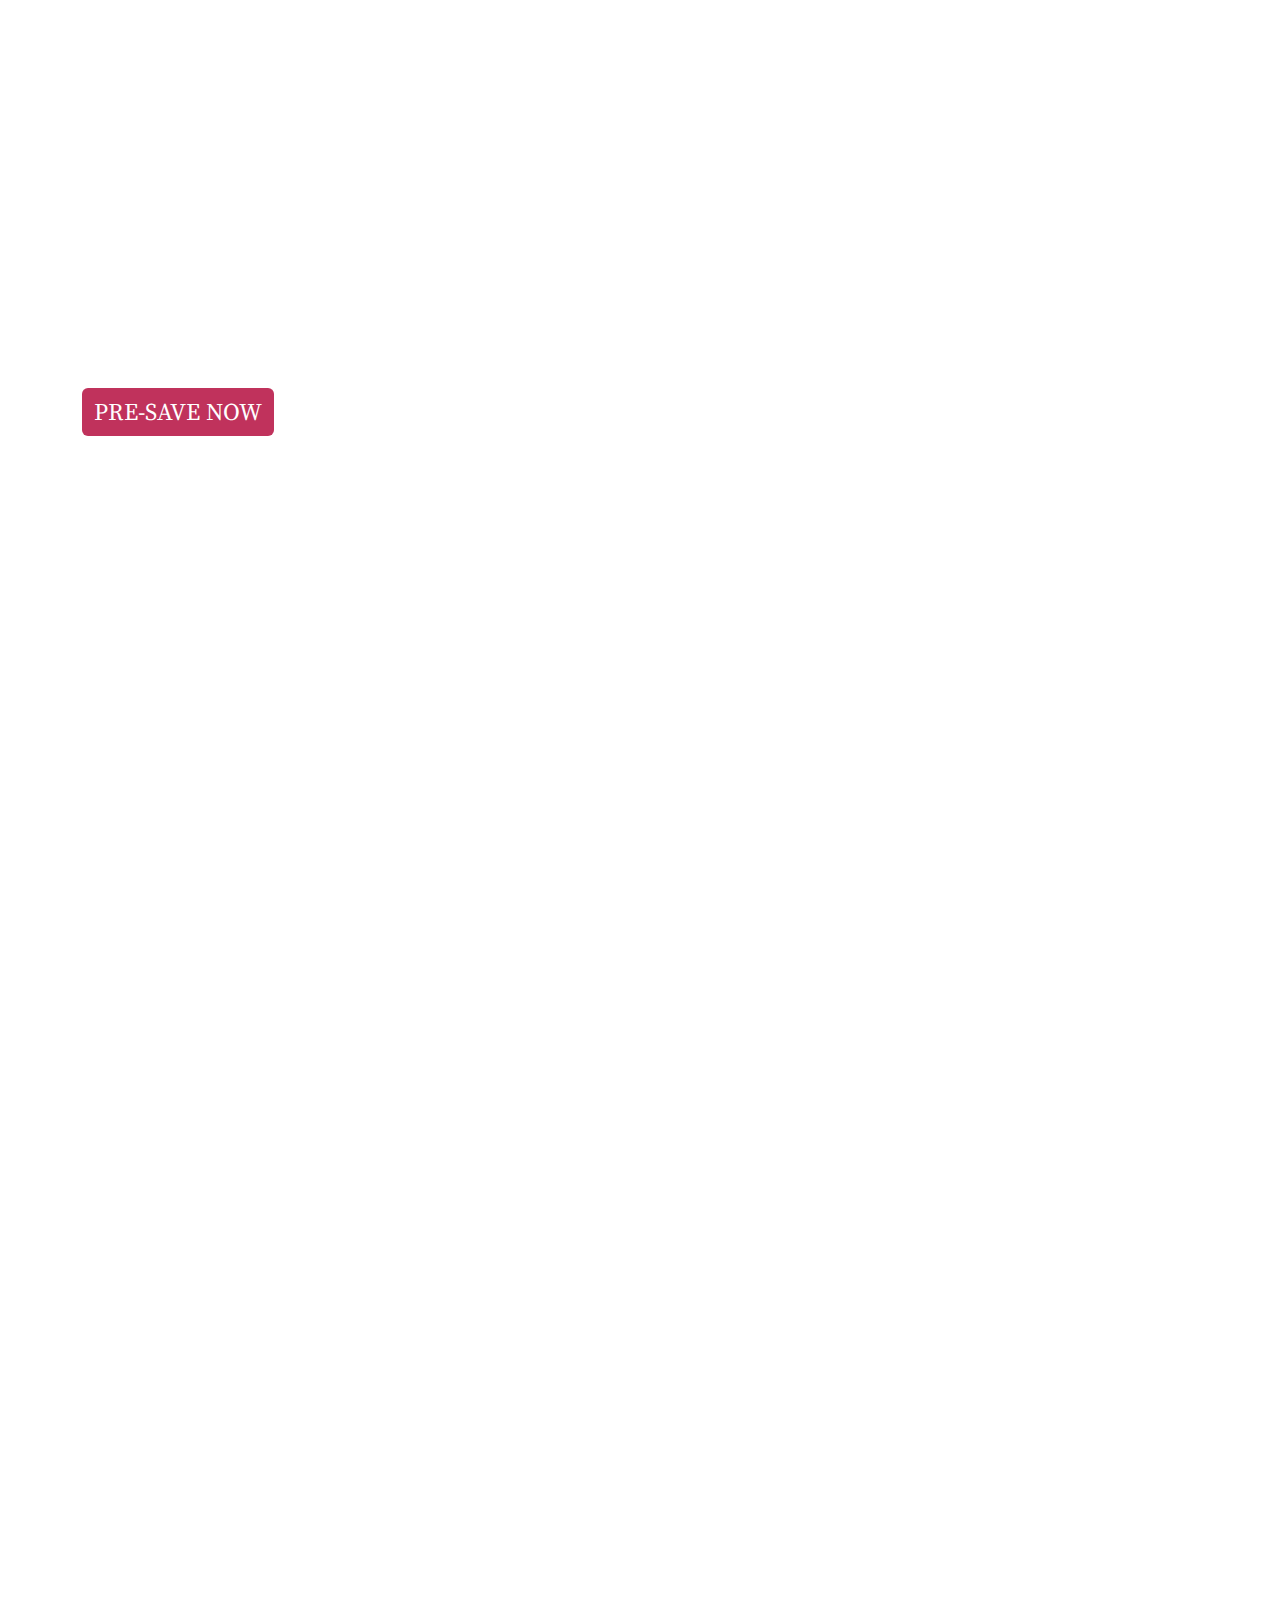
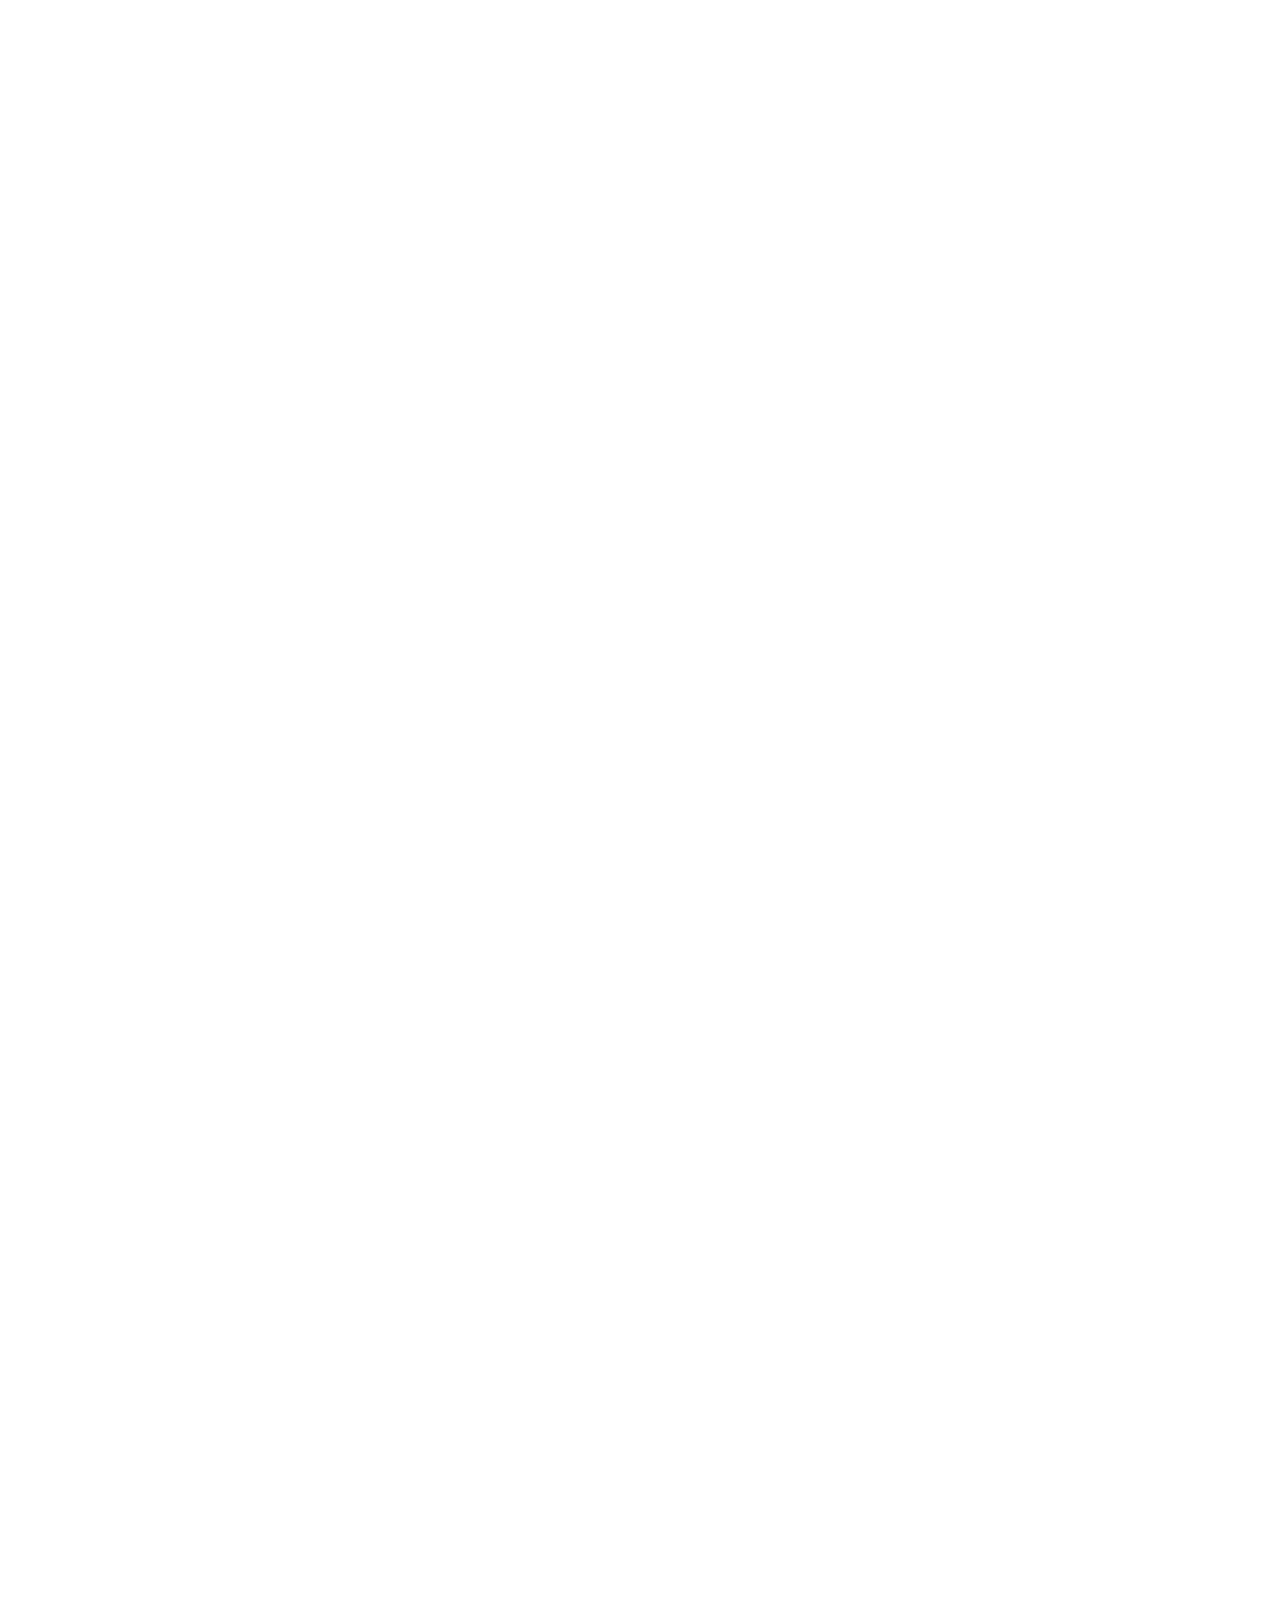
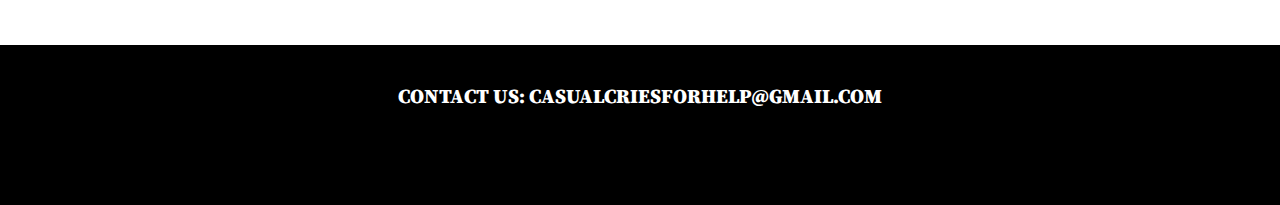
==== index.html @ f79bbaeb "video page" ====
<!DOCTYPE html>
<html lang="en">
<head>
    <title>Casual Cries for HELP</title>
    <meta charset="utf-8">
    <meta name="viewport" content="width=device-width, initial-scale=1">
    <link href="https://cdn.jsdelivr.net/npm/bootstrap@5.3.2/dist/css/bootstrap.min.css" rel="stylesheet">
    <link href="style.css" rel="stylesheet">
    <link rel="preconnect" href="https://fonts.googleapis.com">
    <link rel="preconnect" href="https://fonts.gstatic.com" crossorigin>
    <link href="https://fonts.googleapis.com/css2?family=Just+Another+Hand&display=swap" rel="stylesheet">
    <link href="https://fonts.googleapis.com/css2?family=Source+Serif+4:ital,opsz,wght@0,8..60,200..900;1,8..60,200..900&display=swap" rel="stylesheet">
    <link href="https://fonts.googleapis.com/css2?family=Caveat:wght@400..700&display=swap" rel="stylesheet">
    <link href="https://fonts.googleapis.com/css2?family=Caveat:wght@400..700&family=Courgette&family=Permanent+Marker&display=swap" rel="stylesheet">
    <script src="https://kit.fontawesome.com/e6df1e7938.js" crossorigin="anonymous"></script>
    <script src="https://cdn.jsdelivr.net/npm/bootstrap@5.3.2/dist/js/bootstrap.bundle.min.js"></script>
    <script src="script.js"></script>
    <link rel="icon" type="image/png" href="favicon.ico">
</head>

<body class="parallax">  
    <div> 
      <!--Navbar-->
      <nav class="navbar navbar-expand-lg navbar-dark sticky-top">
        <div class="container-fluid">
          <button class="navbar-toggler" type="button" data-bs-toggle="collapse" data-bs-target="#navbarSupportedContent" aria-controls="navbarSupportedContent" aria-expanded="false" aria-label="Toggle navigation">
            <span class="navbar-toggler-icon"></span>
          </button>
          <div class="collapse navbar-collapse justify-content-center" id="navbarSupportedContent">
            <ul class="navbar-nav nav-fill mb-2 mb-lg-0 ">
              <li class="nav-item">
                <a class="nav-link" href="bio.html">BIO</a>
              </li>
              <li class="nav-item">
                <a class="nav-link" href="music.html">MUSIC</a>
              </li>
              <li class="nav-item">
                <a class="nav-link" href="gallery.html">GALLERY</a>
              </li>
              <li>
                <div class="text-center">
                    <a href="index.html">
                      <img href="index.html" src="https://drive.google.com/thumbnail?id=1KRuorN_DMDlZ0-I6fiyuduxDHhOSIzDQ&sz=w150" class="center-block align-top" alt="">
                    </a>
                </div>
              </li>
              <li class="nav-item">
                <a class="nav-link" href="comic.html">COMIC</a>
              </li>
              <li class="nav-item">
                <a class="nav-link" href="videos.html">VIDEO</a>
              </li>
              <li class="nav-item">
                <a class="nav-link" href="shows.html">SHOWS</a>
              </li>
            </ul>
          </div>
        </div>
      </nav>
      <!--End Navbar-->

      <!--Page Content-->

      <!--New Album-->
      <div class="container-md album">
        <div class="row">
          <div class="col-sm-6">
            <p>OUR DEBUT ALBUM</p>
            <h1 class="display-4">Been a Mess /</h1>
            <h1 class="display-4"> Still a Mess</h1>
            <b>COMING JUL 10, 2024</b>
            <p><input class="btn btn-primary" type="button" value="PRE-SAVE NOW"></p>
          </div>
          <div class="col-sm-6">
              <img class="img-fluid rounded whiteShadow" src="https://drive.google.com/thumbnail?id=1vY6quaBa8aWD7CZvEUhh-FNvoykwQjXX&sz=w1000" class="center-block align-top" alt="">
          </div>
        </div>
      </div>

      <!--Press Bio-->
      <div class="container-md pressBio">
        <h1 class="display-6">CASUAL CRIES FOR HELP</h1>
        <div class="row">
          <div class=" col-sm-6">

            <img class="img-fluid rounded whiteShadow" src="https://drive.google.com/thumbnail?id=1l0IgL3RgZmCOrwI9_731qyIFCSzj0cmc&sz=w1000" class="center-block align-top" alt="">
            <p class="fancy">
              "Fun, Unique, and Spunky..."
            </p>
          </div>
          <div class="col-sm-6">
            <h5>  Once upon a time, four misfit musicians decided to get together and jam live on stage. </h5>

            <p>
              Realizing they had something special, they decided to form a killer sounding pop band straight out of the early 2000s with
              infectious melodies, beautiful harmonies, funky basslines and never-ending good times.
            </p>
            
            <p>
              They have been described as Michael Jackson-esque with an East Coast flair and have played all over the Downtown Halifax scene with artists like
              Elyse Aeryn, JRDN, Allen Snow & The Quorum and even opening for Sean Kingston when he was in Nova Scotia for his “Made in Jamaica” Canadian Tour.
              They’ve released two EPs, <em>“GOOD VIBES ONLY”</em> and <em>“FUN TIME SNACK”</em> and are currently are about to release their debut album,
              <em> BEEN A MESS/STILL A MESS</em> produced with the help of Mike Farrington Jr. of The Mellotones, Ocean Floor Studios, and Joe Bozzi of BGM.
            </p>
  
            <p>
              The lovely mixture of Deves Matwawana's soulful acoustic-pop sensibilities, Keats Conlon's tight dulcet east coast harmonies, Gene Huh's classic rock guitar riffs,
              Colin Fenton’s funky bass lines and Evan Toth-Martinez's energetic and precise percussion, Casual Cries For HELP brings nothing but good vibes in their mission to entertain the masses.
            </p>
  
          </div>
        </div>
      </div>
        

      <div class="container-md quote">
        <div class="row">
          <div class="col-md-6">
            <p class="fancy">
              "With the earnest, emotional drive for connection of the 90s and early 00s, <em>Casual Cries For Help</em> is the definition of playful. Sometimes gentle, sometimes swaggering, but always tender,
              their music bounces like a racing heart and delivers that exact feeling. If loving love is a crime, they’re forever guilty."
            </p>
            <p class="fancy">
              - Brandon Lorimer, The East
            </p>
          </div>

          <div class="col-md-6">
            <img class="img-fluid rounded whiteShadow" src="https://drive.google.com/thumbnail?id=19oTtOebJJZRL-2LbgH3sCmTHk0xx2z2G&sz=w1000" class="center-block align-top" alt="">
          </div>

        </div>
      </div>

      <!--Selected Performances-->
      <div class="container-md performances">
        <div class="row">
          

            <iframe class="col spotifyplayer" style="border-radius:12px" src="https://open.spotify.com/embed/artist/1FvlDS3ITaoShP6rof0qZc?utm_source=generator&theme=0" width="100%" height="500px" frameBorder="0" allowfullscreen="" allow="autoplay; clipboard-write; encrypted-media; fullscreen; picture-in-picture" loading="lazy">
            </iframe>
          <div class="col">
            <ul class="noBullet">
              <li><h4><u>SELECTED PERFORMANCE CREDITS</u></h4></li>
              <li></br></li>
              <li>
                <b>NOVA SCOTIA MUSIC WEEK 2023<b></br>
                Haley's Lounge - Nov 4, 2023
              </li>
              <li></br></li>
              <li>
                <b>25th ANSMA AWARDS SHOW<b></br>
                Lighthouse Arts Centre - Oct 2023
              </li>
              <li></br></li>
              <li>
                <b>FUN-TIME SNACK EP Release Party<b></br>
                Loose Cannon - Jan 2023
              </li>
              <li></br></li>
              <li>
                <b>NOVA SCOTIA MUSIC WEEK 2022<b></br>
                Daniel’s Alehouse - Nov 4, 2022
              </li>
              <li></br></li>
              <li>
                <b>BLUEBERRY JAM 2022<b></br>
                Blue Belle Farm - August 2022
              </li>
              <li></br></li>
              <li>
                <b>SUNSHINE FESTIVAL<b></br>
                  Alderney Landing - June 25, 2022
              </li>
              <li></br></li>
              <li>
                <b>ECMA’S BLACK VIBES<b></br>
                Klub Khrome - March 2022
              </li>
              <li></br></li>
              <li>
                <b>GOOD VIBES ONLY EP Release Party<b></br>
                The Carleton - Oct 2, 2020
              </li>
              <li></br></li>
              <li>
                <b>The Road To Indie Week<b></br>
                Sniggly Wiggly’s - August 10, 2018
              </li>
              <li></br></li>
              <li>
                <b>Sean Kingston - Made in Jamaica Tour <b></br>
                The Marquee - December 16, 2017
              </li>
            </ul>
          </div>
        </div>
      </div>
      <!--Releases-->
      <div class="container-md releases">
          <div class="row">
            <div class="col-sm-4">
                <iframe style="border: 0; width: 90%; height: 470px;" src="https://bandcamp.com/EmbeddedPlayer/album=4136379603/size=large/bgcol=333333/linkcol=fe7eaf/tracklist=false/transparent=true/" seamless><a href="https://casualcriesforhelp.bandcamp.com/album/good-vibes-only">GOOD VIBES ONLY by Casual Cries For HELP</a></iframe>
            </div>
            <div class="col-sm-4">
                <iframe style="border: 0; width: 90%; height: 470px;" src="https://bandcamp.com/EmbeddedPlayer/album=1462024729/size=large/bgcol=333333/linkcol=0f91ff/tracklist=false/transparent=true/" seamless><a href="https://casualcriesforhelp.bandcamp.com/album/fun-time-snack-ep">FUN TIME SNACK EP by Casual Cries For Help</a></iframe>
            </div>
            <div class="col-sm-4">
                <iframe style="border: 0; width: 90%; height: 470px;" src="https://bandcamp.com/EmbeddedPlayer/album=2328300894/size=large/bgcol=333333/linkcol=fe7eaf/tracklist=false/transparent=true/" seamless><a href="https://casualcriesforhelp.bandcamp.com/album/bookstore-sessions">BOOKSTORE SESSIONS by Casual Cries For HELP</a></iframe>
            </div>
          </div>
      </div>
      <!--End Page Content-->
    </div>
    <footer class="text-center bg-black">
      <section class="contact">
        CONTACT US: CASUALCRIESFORHELP@GMAIL.COM
      </section>
      <!-- Grid container -->
      <div class="container pt-4">
        <!-- Section: Social media -->
        <section class="mb-4">
          <!-- Instagram -->
          <a
            data-mdb-ripple-init
            class="btn btn-link btn-floating btn-lg text-body m-1"
            href="https://www.instagram.com/casualcriesforhelp/"
            role="button"
            data-mdb-ripple-color="light"
          ><i class="fa fa-instagram"></i
          ></a>

          <!-- Facebook -->
          <a
            data-mdb-ripple-init
            class="btn btn-link btn-floating btn-lg text-body m-1"
            href="https://www.facebook.com/casualcriesforhelp"
            role="button"
            data-mdb-ripple-color="dark"
          ><i class="fa fa-facebook-f"></i
          ></a>
    
          <!-- Youtube -->
          <a
            data-mdb-ripple-init
            class="btn btn-link btn-floating btn-lg text-body m-1"
            href="https://www.youtube.com/@casualcriesforhelp/videos"
            role="button"
            data-mdb-ripple-color="dark"
          ><i class="fa fa-youtube"></i
          ></a>

          <!-- Spotify -->
          <a
            data-mdb-ripple-init
            class="btn btn-link btn-floating btn-lg text-body m-1"
            href="https://open.spotify.com/artist/1FvlDS3ITaoShP6rof0qZc?si=mh77O7wcQQi58wIWCFiBEQ"
            role="button"
            data-mdb-ripple-color="dark"
          ><i class="fa fa-spotify"></i
          ></a>

          <!-- Tiktok -->
          <a
            data-mdb-ripple-init
            class="btn btn-link btn-floating btn-lg text-body m-1"
            href="https://www.tiktok.com/@casualcriesforhelp?lang=en"
            role="button"
            data-mdb-ripple-color="dark"
            ><i class="fab fa-tiktok"></i
          ></a>

          <!-- Bandcamp -->
          <a
            data-mdb-ripple-init
            class="btn btn-link btn-floating btn-lg text-body m-1"
            href="https://casualcriesforhelp.bandcamp.com/"
            role="button"
            data-mdb-ripple-color="dark"
          ><i class="fa fa-bandcamp"></i
          ></a>

          <a
            data-mdb-ripple-init
            class="btn btn-link btn-floating btn-lg text-body m-1"
            href="https://music.apple.com/ca/artist/casual-cries-for-help/1519855560"
            role="button"
            data-mdb-ripple-color="dark"
          ><i class="fa fa-music"></i
          ></a>

      </section>
      </div>
    </footer>
    <!--End Footer-->
</body>
</html>
---- style.css ----
.fa {
    color: white;
}
.fab {
    color: white;
}

p {
    padding-top: 1rem;
}

.contact {
    color:white;
    padding-top: 1em;
}

.navbar {
    font-size: 1.5rem !important;
    font-weight: bold;
    font-style: white;
    font-family: "Permanent Marker";
}
.navbar li {
    padding-left: 0.5rem;
    padding-right: 0.5rem;
    width: 50%;
    margin: auto;
}

nav {
    background-image: url("https://drive.google.com/thumbnail?id=1F0iO_9Ej8n_b9nQQ5-HtBt2pEr-e0n_5&sz=w2000");
    background-attachment: fixed;
    background-position: center;
    background-repeat: no-repeat;
    background-size: cover;
}

body {
    font-family: 'Source Serif 4', serif;
    color: white;
}

.parallax {
    background-image: url("https://drive.google.com/thumbnail?id=1F0iO_9Ej8n_b9nQQ5-HtBt2pEr-e0n_5&sz=w2000");
    min-height: 500px;
    background-attachment: fixed;
    background-position: center;
    background-repeat: no-repeat;
    background-size: cover;
}

html {
    height: 100%
}

.display-4 { 
    font-family: "Permanent Marker", cursive;
    letter-spacing: 1rem;
    font-weight: bold;
}
.display-6 { 
    font-family: "Permanent Marker", cursive;
}

.text-center, 
.text-left {
    font-size: 1.25rem;
    padding: 1rem;
}

.whiteShadow { 
    box-shadow: 0px 0px 10px #fff;
}

.fancy {
    font-size: 1.5rem;
    font-family: 'Courgette', cursive;
}
.scribble{
    font-size: 1.25rem;
    font-family: 'Permanent Marker';
}

.noBullet {
    list-style-type: none;
}

.container-md {
    padding-top: 4rem;
    padding-bottom: 4rem;
}
.spotifyplayer {
    padding-bottom: 2rem;
}

.btn-primary { 
    font-size: 1.5rem;
    background-color: rgb(192, 50, 92);
    border: none;
}
.btn-primary:hover {
    background-color: rgb(88, 24, 43);
}

.carousel-inner {
    justify-content: center;
    align-items: center;
    background: black;
}

.carousel-item {
    height:1100px;
    width:100%
}


.carousel-item-next, .carousel-item-prev, .carousel-item.active {
    display: flex;
    align-items: center;
    justify-content: center;
}

.caroImg {
    max-height: 100%;
    max-width: 100%;
    margin: 0 auto !important;
}

.sharefol {
    padding-top: 3rem;
    padding-bottom: 2rem;
}

.fluid-yt {
    width: 100%;
    aspect-ratio: 16 / 9;
    background-color: black;
}

.fluid-yt > iframe {
    width: 100%;
    height: 100%;
}

.container-md .container .sm .col-sm-4 .col-sm-6 .col-sm-8 .col-md-4 .col-md-6 .col-md-8  {
    padding-top: 5rem;
    padding-bottom: 5rem;
}

.bio {
    padding: 4rem;
}
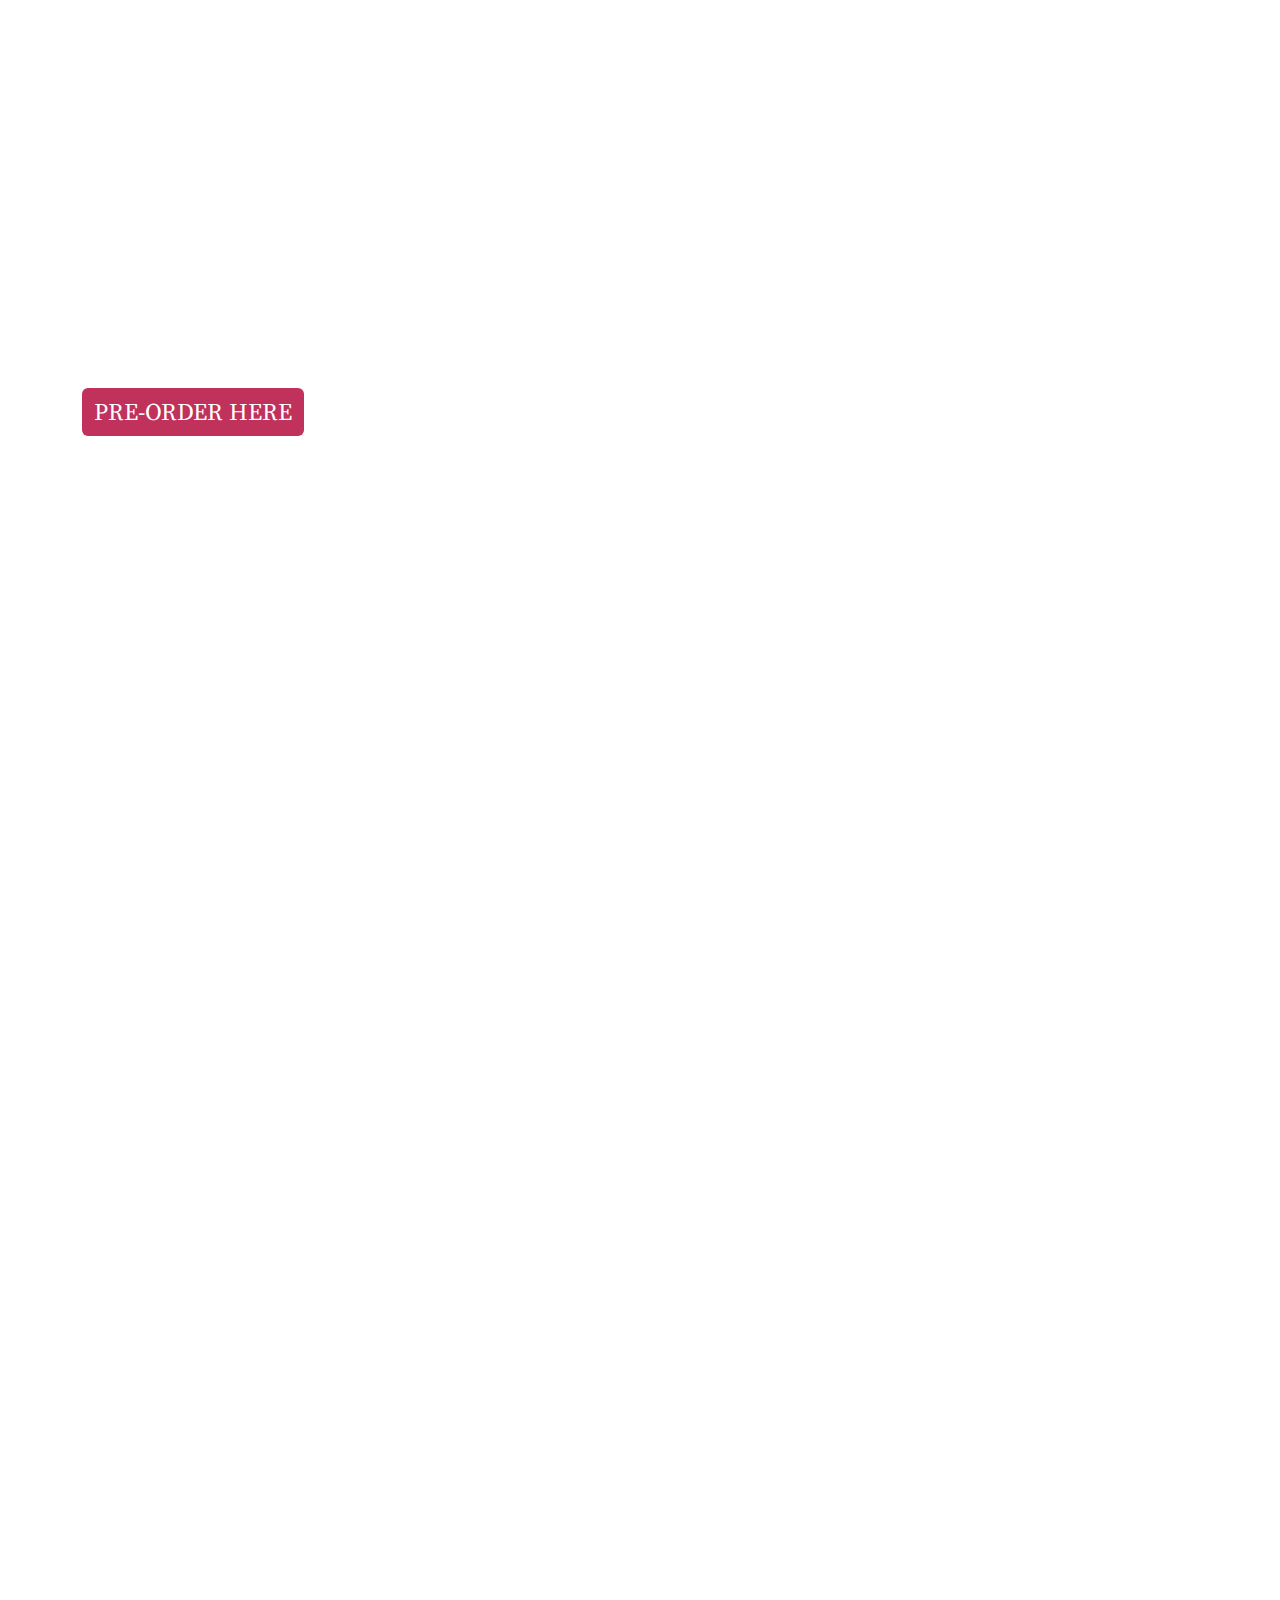
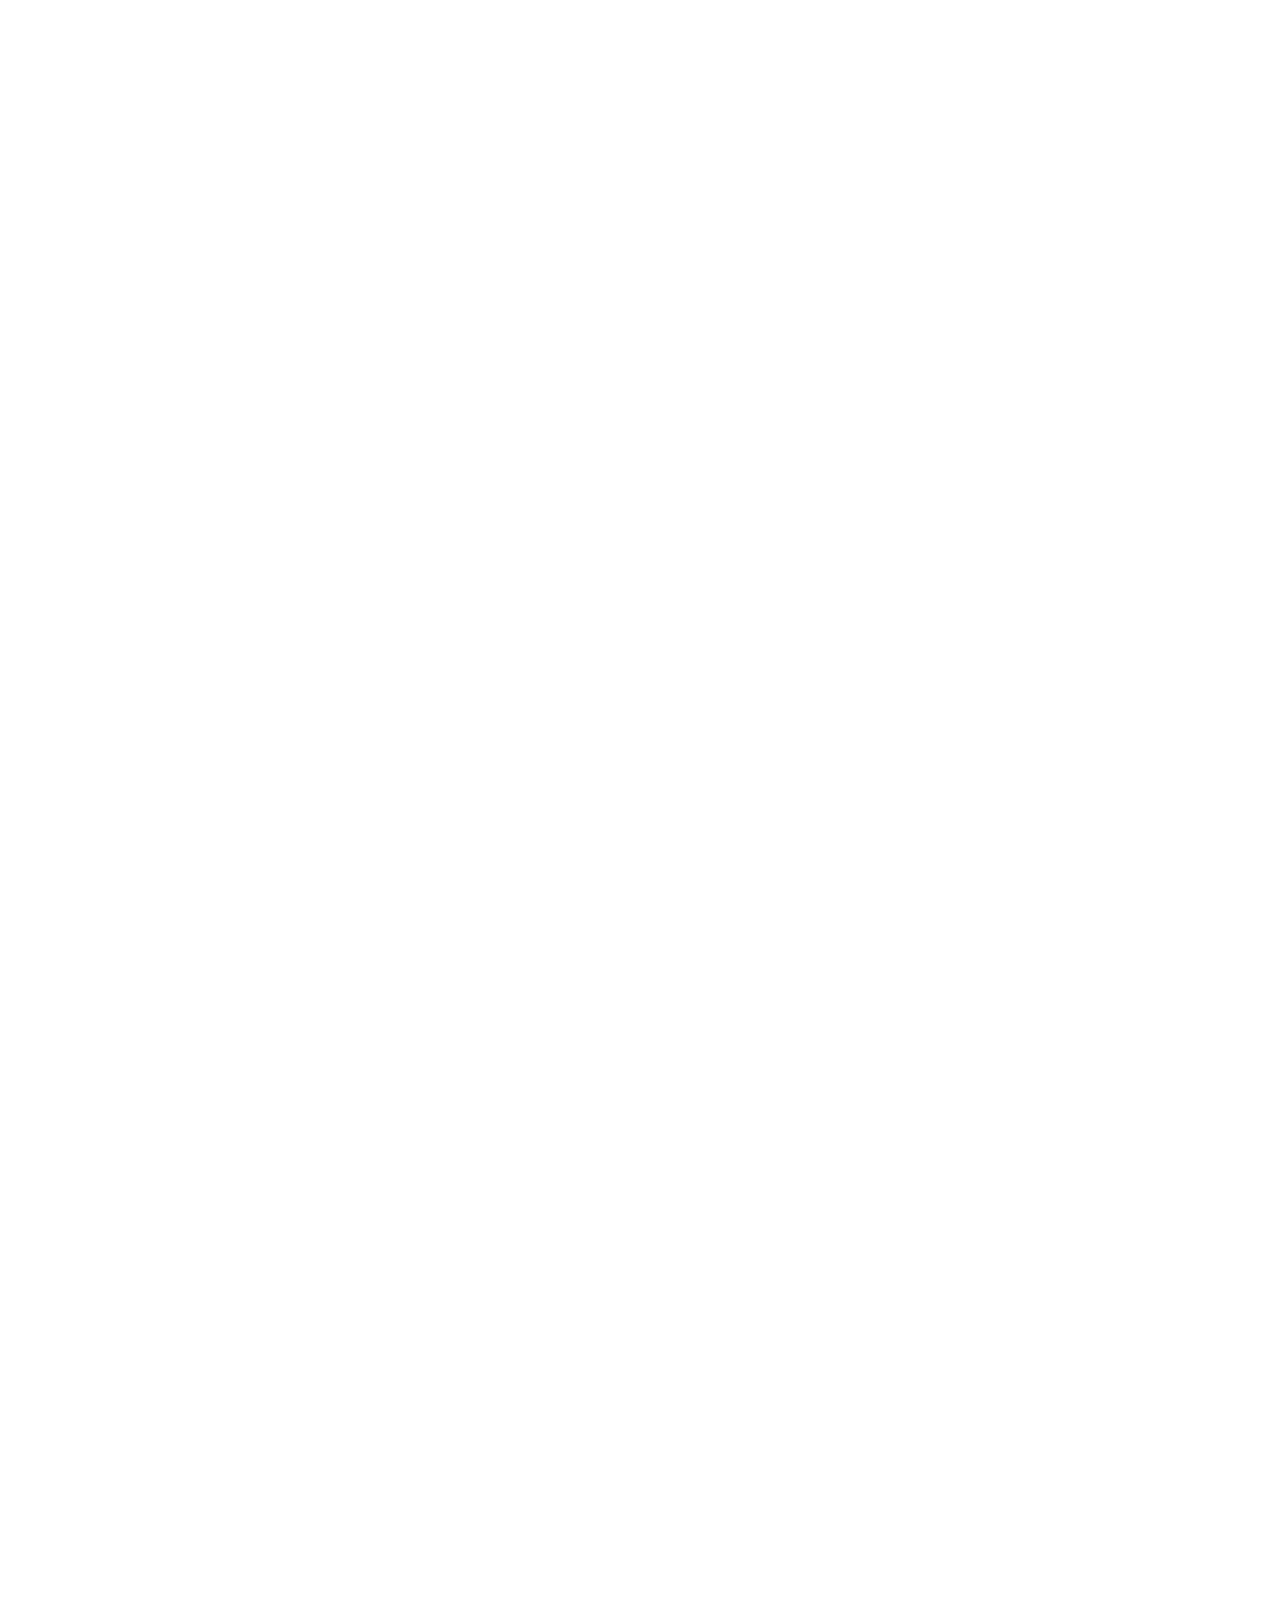
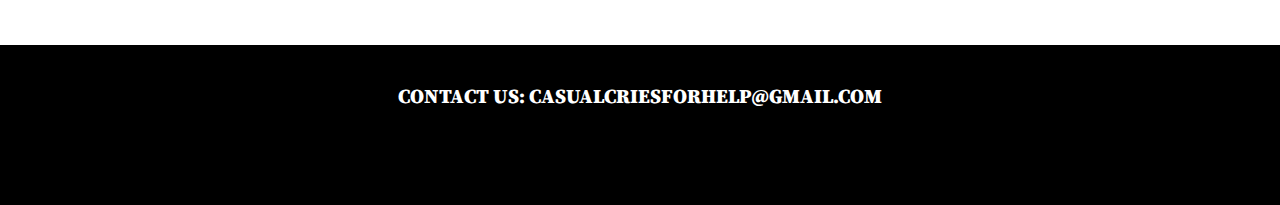
==== commit ca3ee9a4: "pre order link" ====
--- a/index.html
+++ b/index.html
@@ -69,7 +69,7 @@
             <h1 class="display-4">Been a Mess /</h1>
             <h1 class="display-4"> Still a Mess</h1>
             <b>COMING JUL 10, 2024</b>
-            <p><input class="btn btn-primary" type="button" value="PRE-SAVE NOW"></p>
+            <p><a class="btn btn-primary" type="button" value="PRE-SAVE NOW" href="https://casualcriesforhelp.bandcamp.com/album/been-a-mess-still-a-mess">PRE-ORDER HERE</a></p>
           </div>
           <div class="col-sm-6">
               <img class="img-fluid rounded whiteShadow" src="https://drive.google.com/thumbnail?id=1vY6quaBa8aWD7CZvEUhh-FNvoykwQjXX&sz=w1000" class="center-block align-top" alt="">
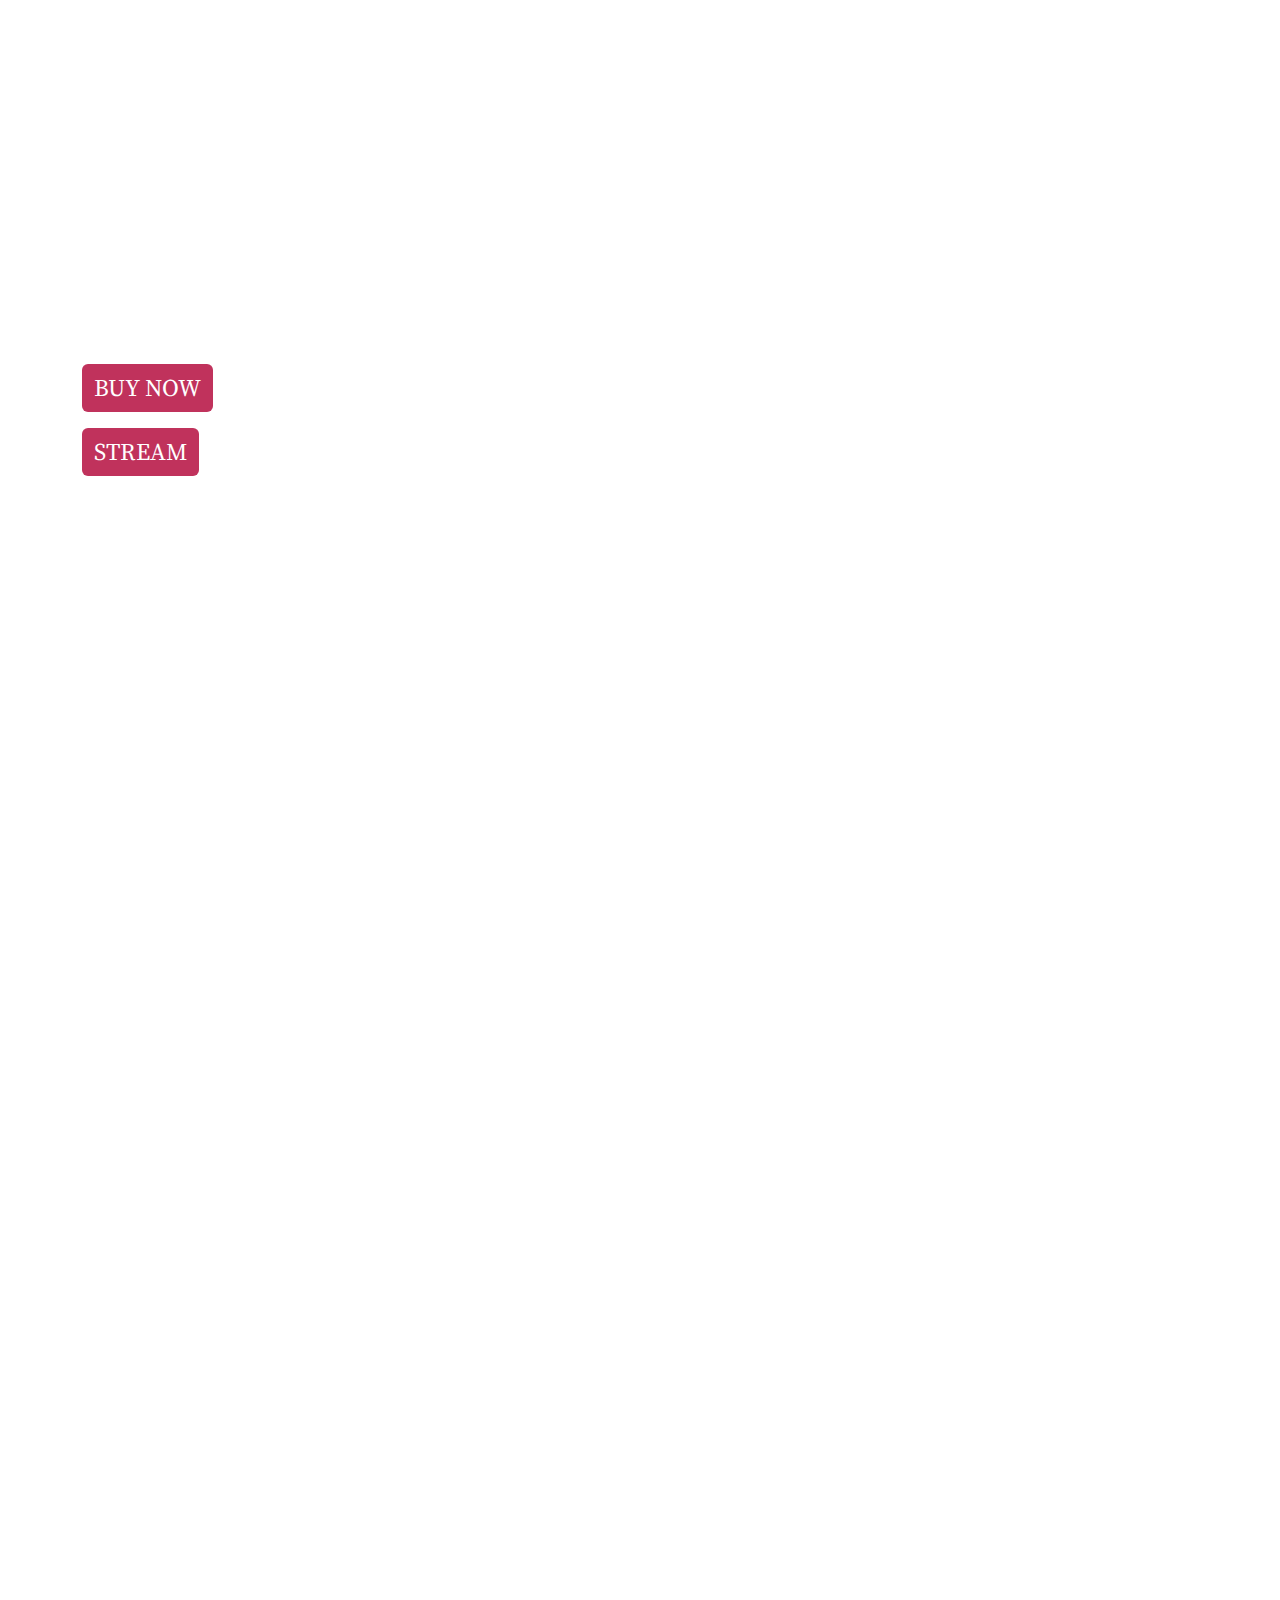
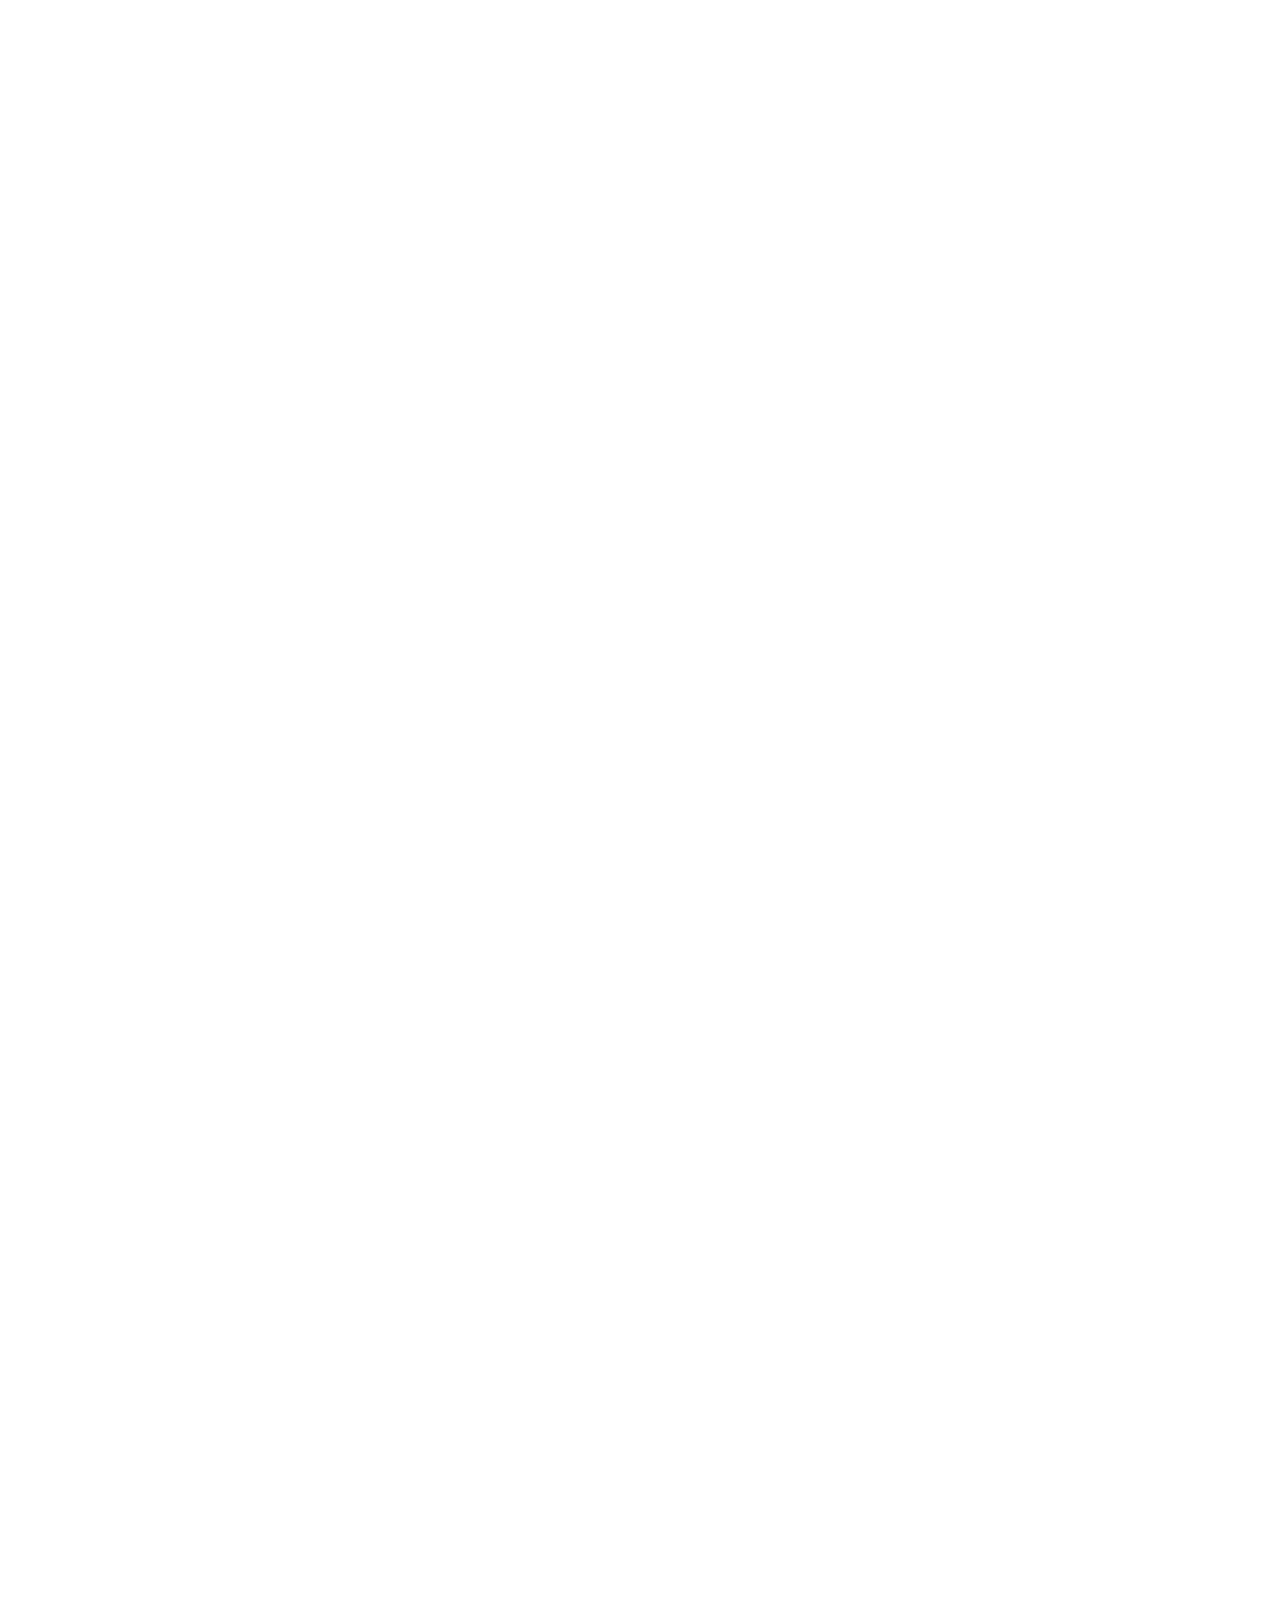
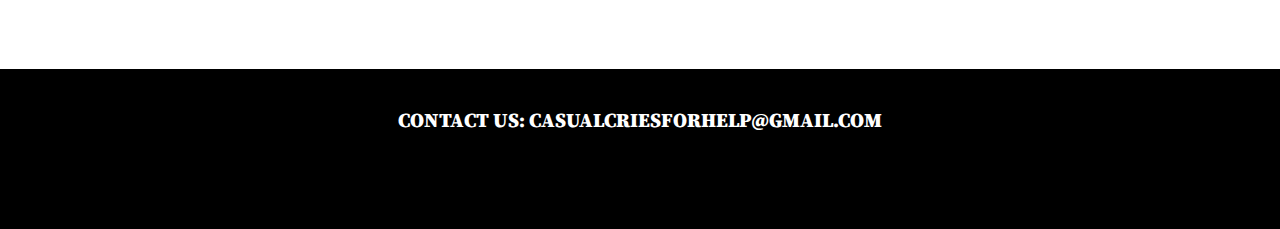
==== commit aaf31dec: "ALBUM LAUNCH POG" ====
--- a/index.html
+++ b/index.html
@@ -68,8 +68,9 @@
             <p>OUR DEBUT ALBUM</p>
             <h1 class="display-4">Been a Mess /</h1>
             <h1 class="display-4"> Still a Mess</h1>
-            <b>COMING JUL 10, 2024</b>
-            <p><a class="btn btn-primary" type="button" value="PRE-SAVE NOW" href="https://casualcriesforhelp.bandcamp.com/album/been-a-mess-still-a-mess">PRE-ORDER HERE</a></p>
+            <p><a class="btn btn-primary" type="button" value="PRE-SAVE NOW" href="https://casualcriesforhelp.bandcamp.com/album/been-a-mess-still-a-mess">BUY NOW</a></p>
+            <a class="btn btn-primary" type="button" value="STREAM NOW" href="albumLanding.html">STREAM</a>
+
           </div>
           <div class="col-sm-6">
               <img class="img-fluid rounded whiteShadow" src="https://drive.google.com/thumbnail?id=1vY6quaBa8aWD7CZvEUhh-FNvoykwQjXX&sz=w1000" class="center-block align-top" alt="">
--- a/style.css
+++ b/style.css
@@ -149,4 +149,12 @@
 
 .bio {
     padding: 4rem;
+}
+
+.streaming {
+    padding-top: 2rem;
+}
+
+.buyButton { 
+    padding-top: 2rem;
 }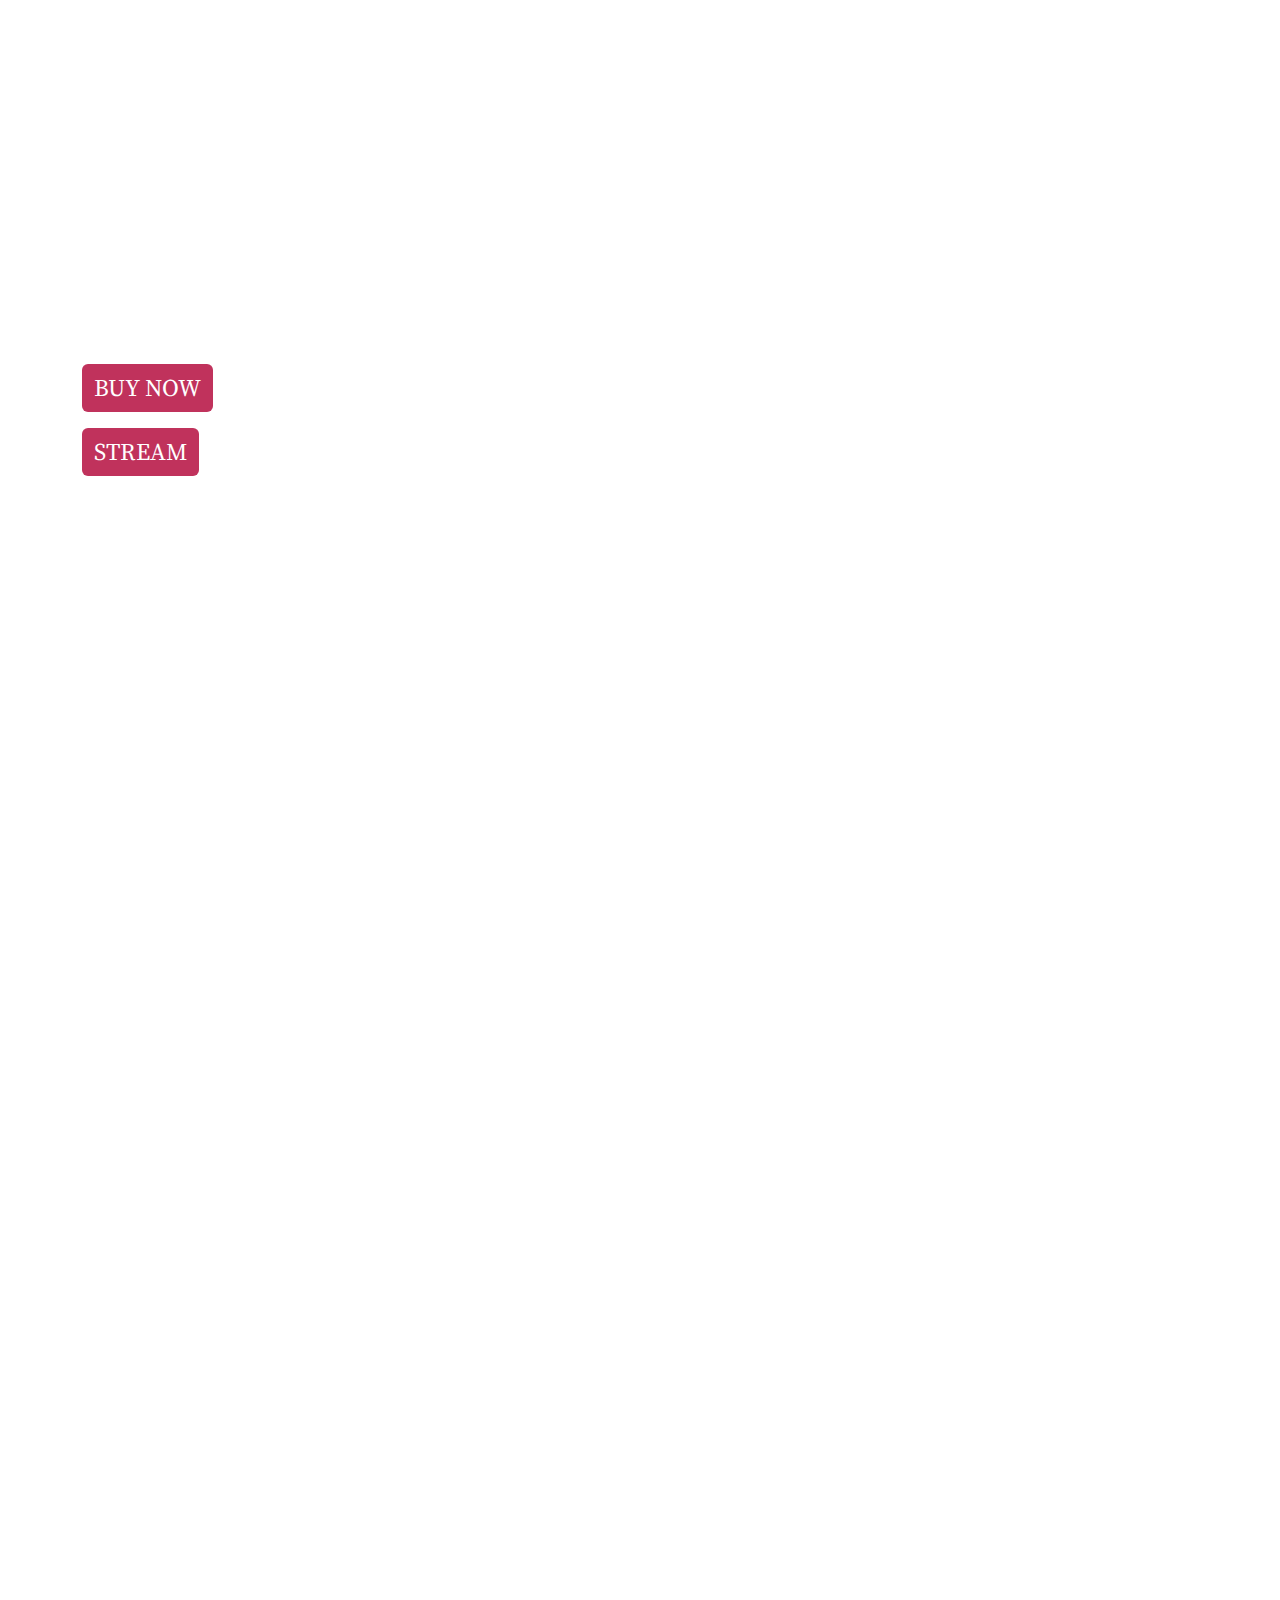
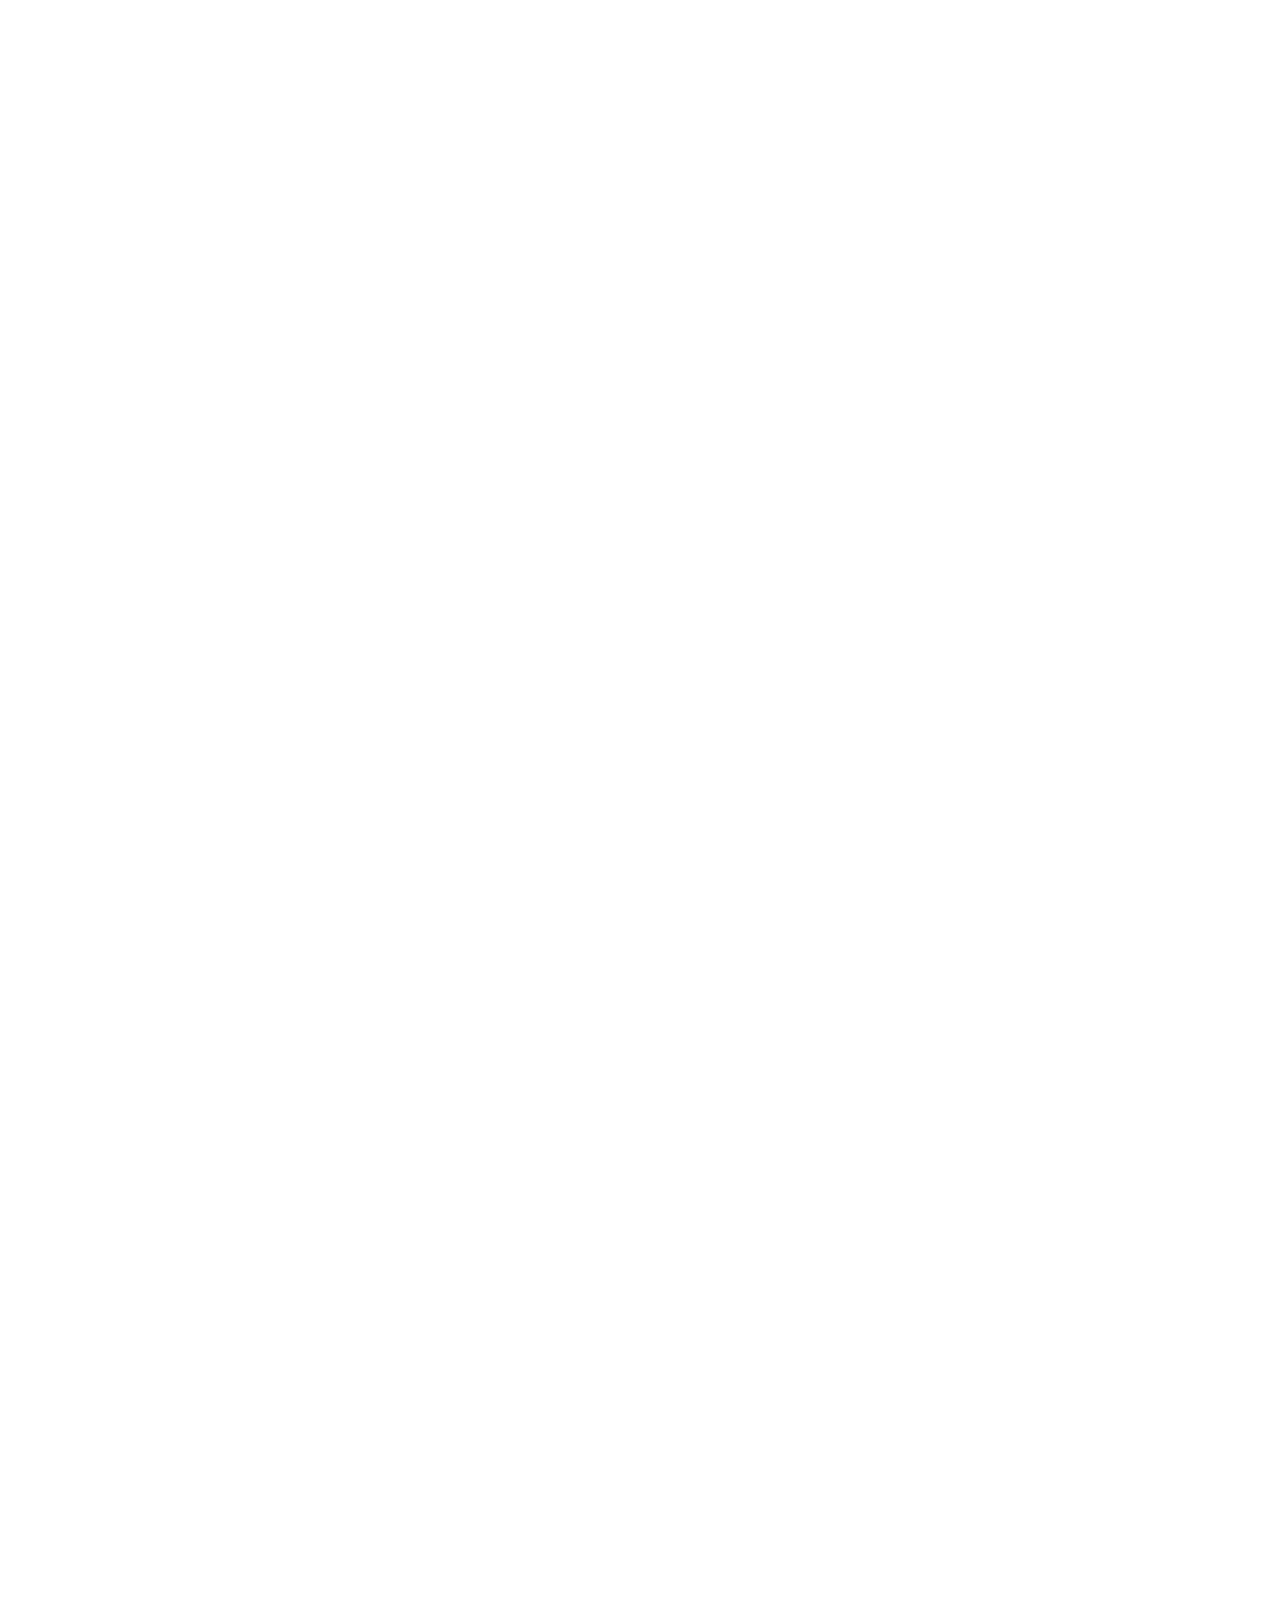
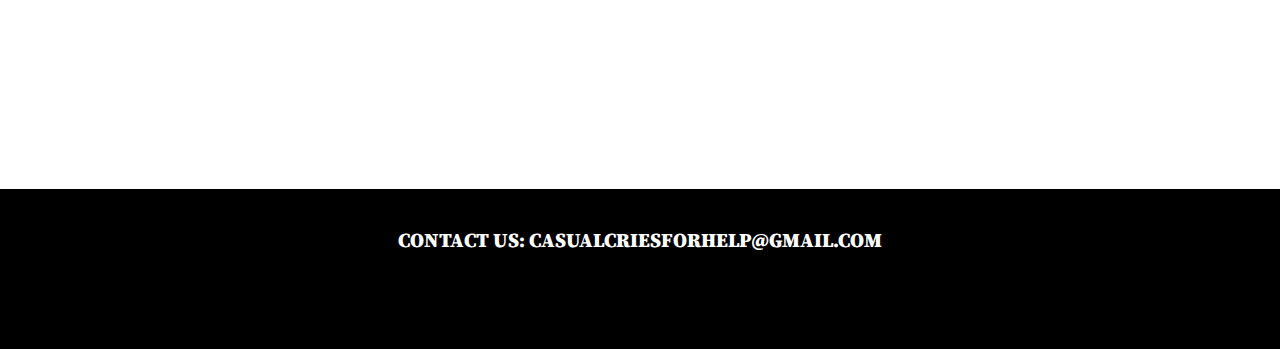
==== commit 2096c6dc: "updated performances" ====
--- a/index.html
+++ b/index.html
@@ -143,6 +143,15 @@
           <div class="col">
             <ul class="noBullet">
               <li><h4><u>SELECTED PERFORMANCE CREDITS</u></h4></li>
+              <li>
+                <b>ANSMA Canada Day Concert<b></br>
+                Ferry Terminal Park -July 1st, 2024
+              </li>
+              <li></br></li>
+              <li>
+                <b>East Coast Music Awards 2024<b></br>
+                Upstreet Craft Brewery + Songs and Stories at the Delta Lobby
+              </li>
               <li></br></li>
               <li>
                 <b>NOVA SCOTIA MUSIC WEEK 2023<b></br>
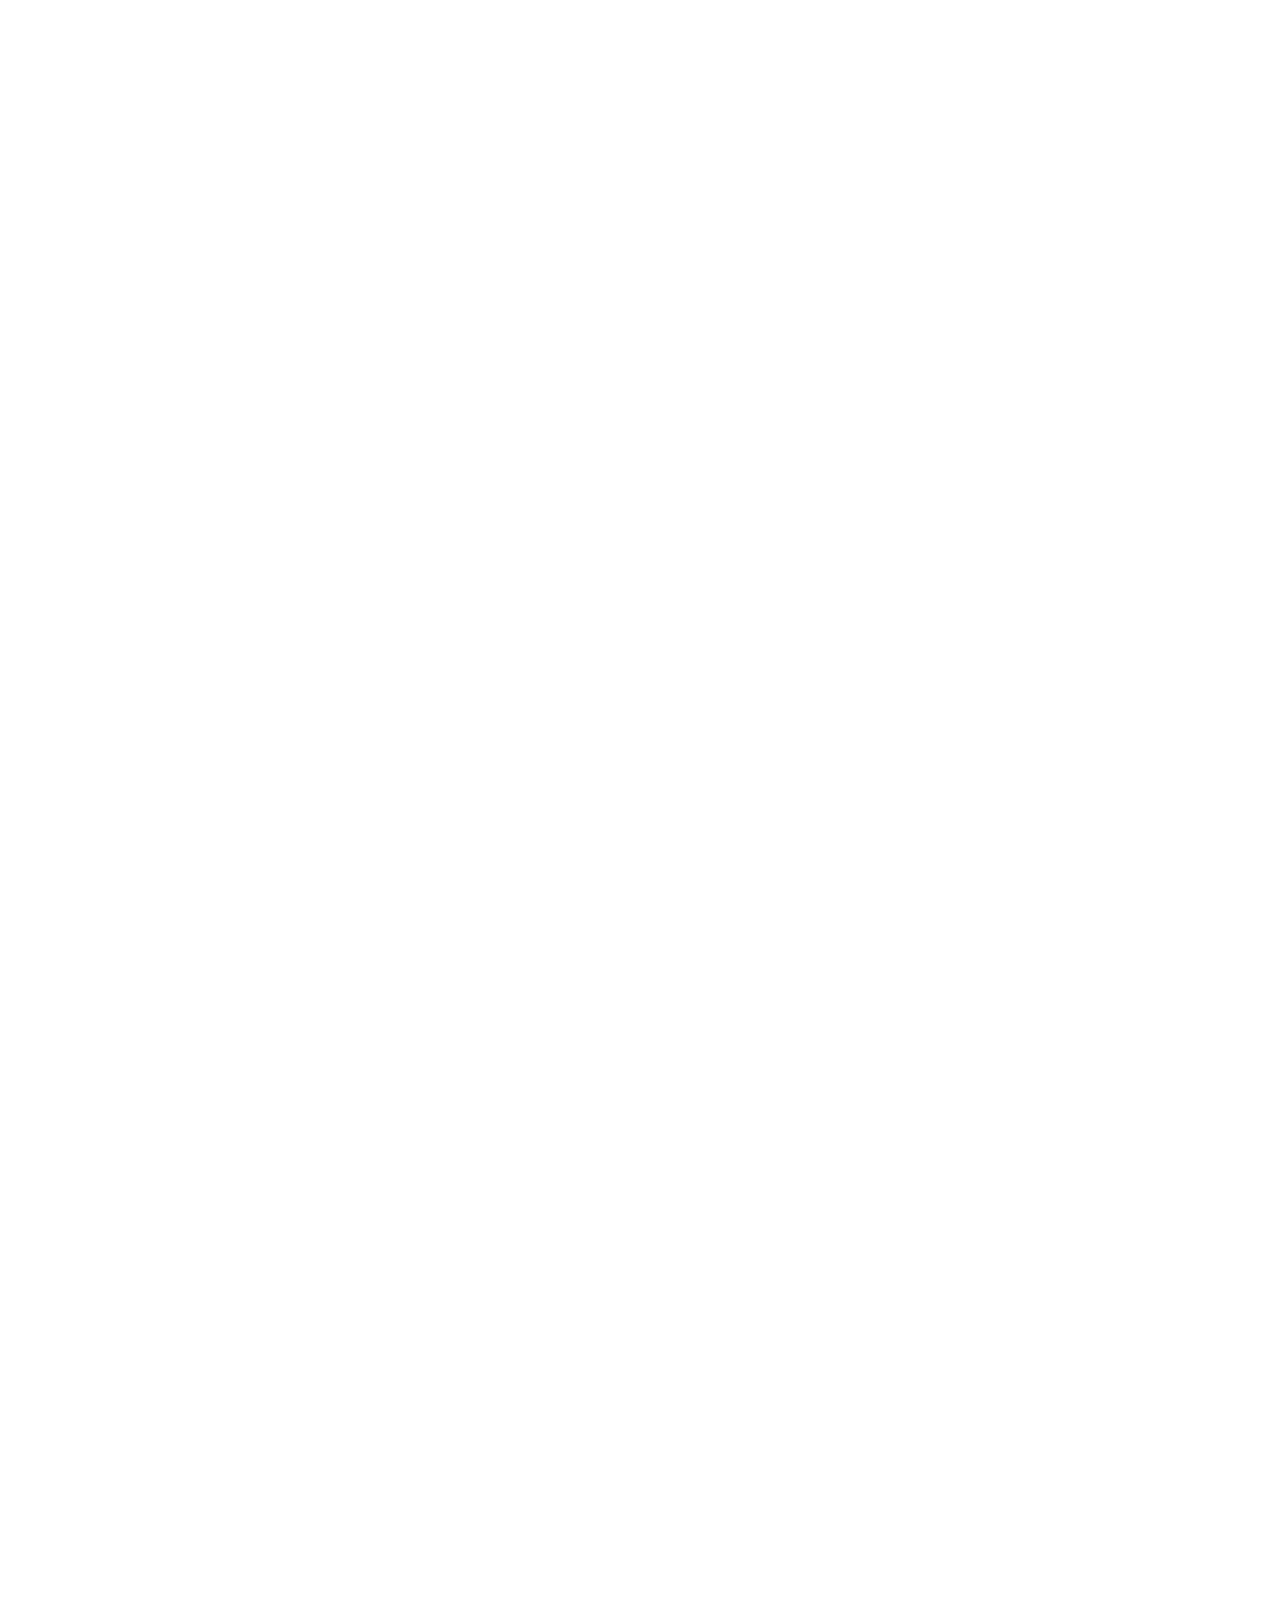
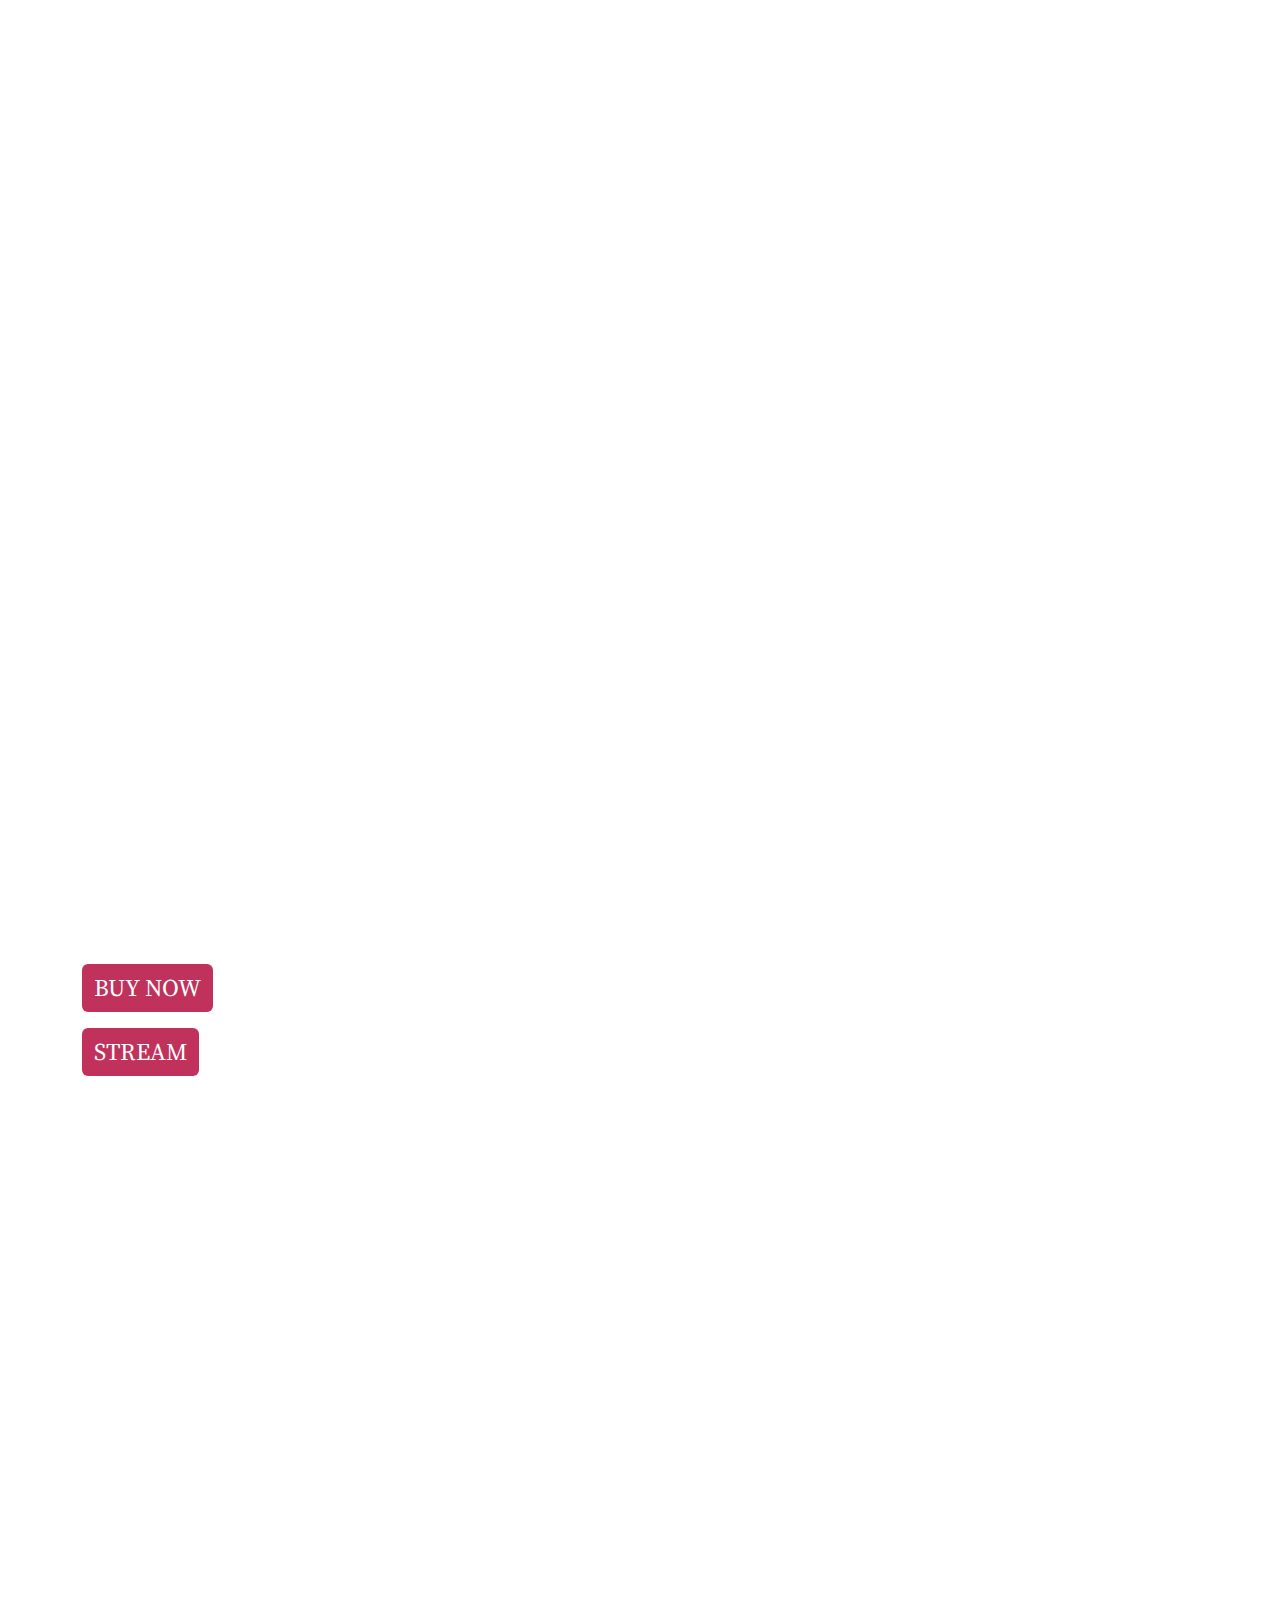
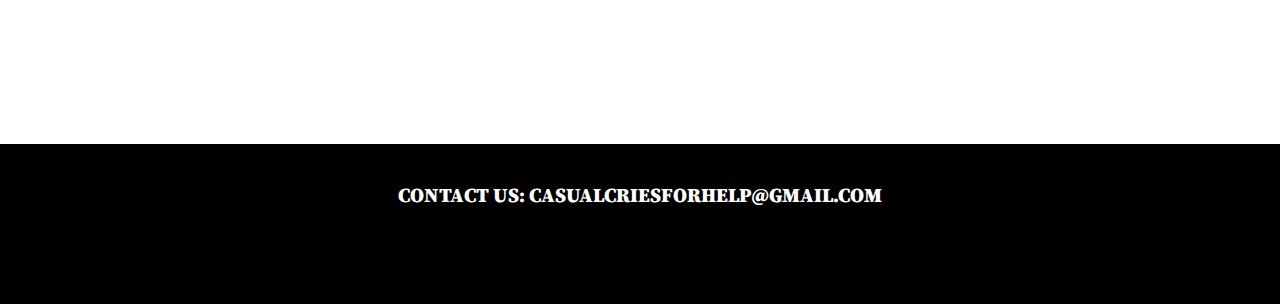
==== commit fc7b1af4: "new logo and bio page" ====
--- a/index.html
+++ b/index.html
@@ -40,12 +40,12 @@
               <li>
                 <div class="text-center">
                     <a href="index.html">
-                      <img href="index.html" src="https://drive.google.com/thumbnail?id=1KRuorN_DMDlZ0-I6fiyuduxDHhOSIzDQ&sz=w150" class="center-block align-top" alt="">
+                      <img href="index.html" src="https://drive.google.com/thumbnail?id=1xEgxpKld8R81eYWyOsXJ6WIGQnXvxni7&sz=w150" class="center-block align-top" alt="">
                     </a>
                 </div>
               </li>
               <li class="nav-item">
-                <a class="nav-link" href="comic.html">COMIC</a>
+                <a class="nav-link" href="comic.html">ART</a>
               </li>
               <li class="nav-item">
                 <a class="nav-link" href="videos.html">VIDEO</a>
@@ -61,56 +61,32 @@
 
       <!--Page Content-->
 
-      <!--New Album-->
-      <div class="container-md album">
-        <div class="row">
-          <div class="col-sm-6">
-            <p>OUR DEBUT ALBUM</p>
-            <h1 class="display-4">Been a Mess /</h1>
-            <h1 class="display-4"> Still a Mess</h1>
-            <p><a class="btn btn-primary" type="button" value="PRE-SAVE NOW" href="https://casualcriesforhelp.bandcamp.com/album/been-a-mess-still-a-mess">BUY NOW</a></p>
-            <a class="btn btn-primary" type="button" value="STREAM NOW" href="albumLanding.html">STREAM</a>
-
-          </div>
-          <div class="col-sm-6">
-              <img class="img-fluid rounded whiteShadow" src="https://drive.google.com/thumbnail?id=1vY6quaBa8aWD7CZvEUhh-FNvoykwQjXX&sz=w1000" class="center-block align-top" alt="">
-          </div>
-        </div>
-      </div>
 
       <!--Press Bio-->
-      <div class="container-md pressBio">
-        <h1 class="display-6">CASUAL CRIES FOR HELP</h1>
-        <div class="row">
-          <div class=" col-sm-6">
-
-            <img class="img-fluid rounded whiteShadow" src="https://drive.google.com/thumbnail?id=1l0IgL3RgZmCOrwI9_731qyIFCSzj0cmc&sz=w1000" class="center-block align-top" alt="">
-            <p class="fancy">
-              "Fun, Unique, and Spunky..."
-            </p>
-          </div>
-          <div class="col-sm-6">
-            <h5>  Once upon a time, four misfit musicians decided to get together and jam live on stage. </h5>
-
-            <p>
-              Realizing they had something special, they decided to form a killer sounding pop band straight out of the early 2000s with
-              infectious melodies, beautiful harmonies, funky basslines and never-ending good times.
-            </p>
-            
-            <p>
-              They have been described as Michael Jackson-esque with an East Coast flair and have played all over the Downtown Halifax scene with artists like
-              Elyse Aeryn, JRDN, Allen Snow & The Quorum and even opening for Sean Kingston when he was in Nova Scotia for his “Made in Jamaica” Canadian Tour.
-              They’ve released two EPs, <em>“GOOD VIBES ONLY”</em> and <em>“FUN TIME SNACK”</em> and are currently are about to release their debut album,
-              <em> BEEN A MESS/STILL A MESS</em> produced with the help of Mike Farrington Jr. of The Mellotones, Ocean Floor Studios, and Joe Bozzi of BGM.
-            </p>
-  
-            <p>
-              The lovely mixture of Deves Matwawana's soulful acoustic-pop sensibilities, Keats Conlon's tight dulcet east coast harmonies, Gene Huh's classic rock guitar riffs,
-              Colin Fenton’s funky bass lines and Evan Toth-Martinez's energetic and precise percussion, Casual Cries For HELP brings nothing but good vibes in their mission to entertain the masses.
-            </p>
-  
-          </div>
-        </div>
+      <div class="container-md bio pressBio">
+          <p class="fancy" style="text-align: center;">
+            "Fun, Unique, and Spunky..."
+          </p>
+          <img class="img-fluid rounded whiteShadow" src="https://drive.google.com/thumbnail?id=1NKYMQMh0eJDveakxjy_0-ZSVPxYsNBjl&sz=w2000" class="center-block align-top" style="padding-right: 0; padding-left: 0;" alt="">
+
+
+          <h4> Forged in the Halifax Open Mic and Karaoke scene, a group of misfit musicians were thrust together by circumstance and jammed live on stage.  </h4>
+
+          <p class="medText">
+            Realizing they had something special, they decided to form a killer sounding pop band straight out of the early 2000s with
+            infectious melodies, beautiful harmonies, funky basslines and never-ending good times.
+          </p>
+          
+          <p class="medText">
+            They have been described as MICHAEL JACKSON-Meets-ED SHEERAN with a splash of INGRID MICHAELSON and have played all over Atlantic Canada with artists like Elyse Aeryn, JRDN,
+            Allen Snow & The Quorum and even opening for Sean Kingston when he was in Nova Scotia for his “Made in Jamaica” Canadian Tour. 
+            They’ve released two EPs, <em>“GOOD VIBES ONLY”</em> and <em>“FUN TIME SNACK”</em> and are currently are about to release their debut album,
+            <em> BEEN A MESS/STILL A MESS</em> produced with the help of Mike Farrington Jr. of The Mellotones, Ocean Floor Studios, and Joe Bozzi of BGM.
+          </p>
+
+          <p class="medText">
+            CCFH is the the lovely mixture of Deves’ soulful acoustic-pop sensibilities, Keats’ tight dulcet east coast harmonies, Geno’s classic rock guitar riffs, Colin’s funky bass lines and Evan’s energetic and precise percussion, Casual Cries For HELP is a powerful pop experience unlike any other.
+          </p>
       </div>
         
 
@@ -206,6 +182,23 @@
           </div>
         </div>
       </div>
+        <!--New Album-->
+        <div class="container-md album">
+          <div class="row">
+            <div class="col-sm-6">
+              <p>OUR DEBUT ALBUM</p>
+              <h1 class="display-4">Been a Mess /</h1>
+              <h1 class="display-4"> Still a Mess</h1>
+              <p><a class="btn btn-primary" type="button" value="PRE-SAVE NOW" href="https://casualcriesforhelp.bandcamp.com/album/been-a-mess-still-a-mess">BUY NOW</a></p>
+              <a class="btn btn-primary" type="button" value="STREAM NOW" href="albumLanding.html">STREAM</a>
+  
+            </div>
+            <div class="col-sm-6">
+                <img class="img-fluid rounded whiteShadow" src="https://drive.google.com/thumbnail?id=1vY6quaBa8aWD7CZvEUhh-FNvoykwQjXX&sz=w1000" class="center-block align-top" alt="">
+            </div>
+          </div>
+        </div>
+      
       <!--Releases-->
       <div class="container-md releases">
           <div class="row">
--- a/style.css
+++ b/style.css
@@ -157,4 +157,12 @@
 
 .buyButton { 
     padding-top: 2rem;
+}
+
+.largeText {
+    font-size: 1.5rem;
+}
+
+.medText {
+    font-size: 1.2rem;
 }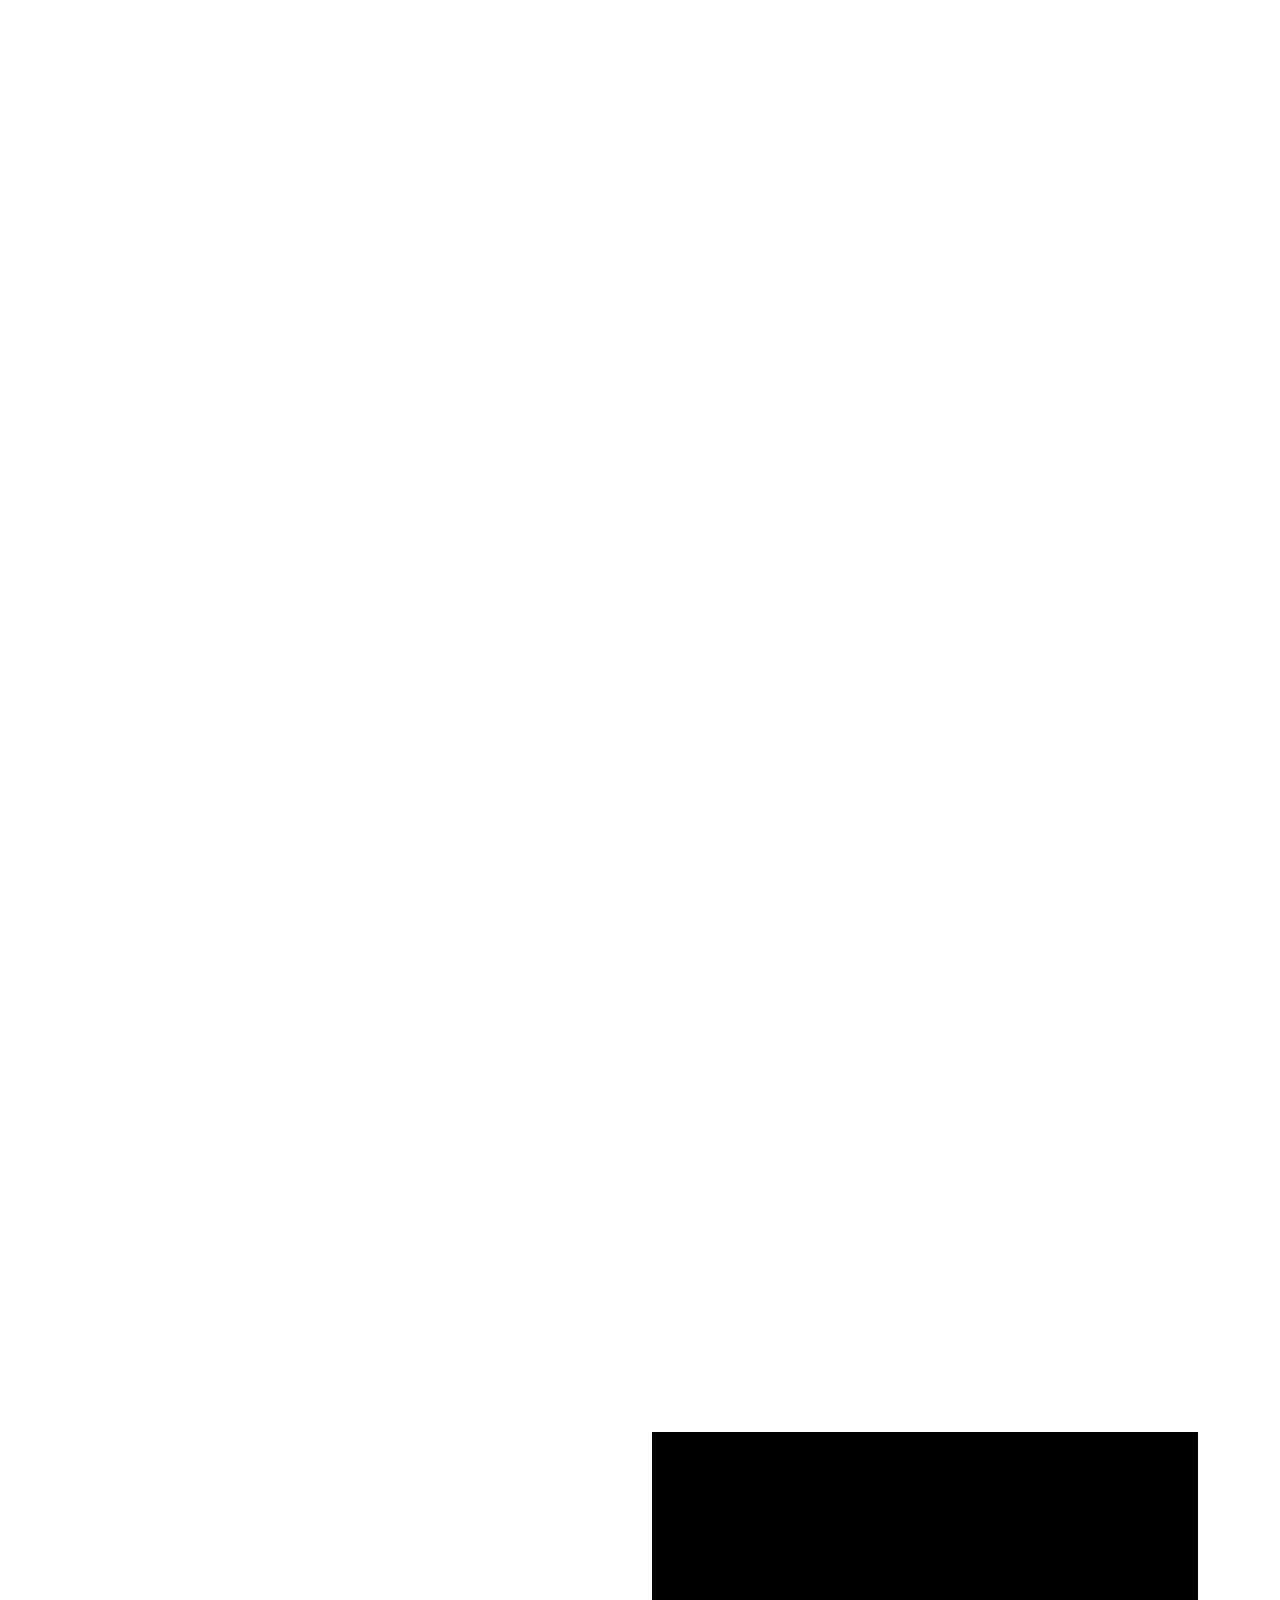
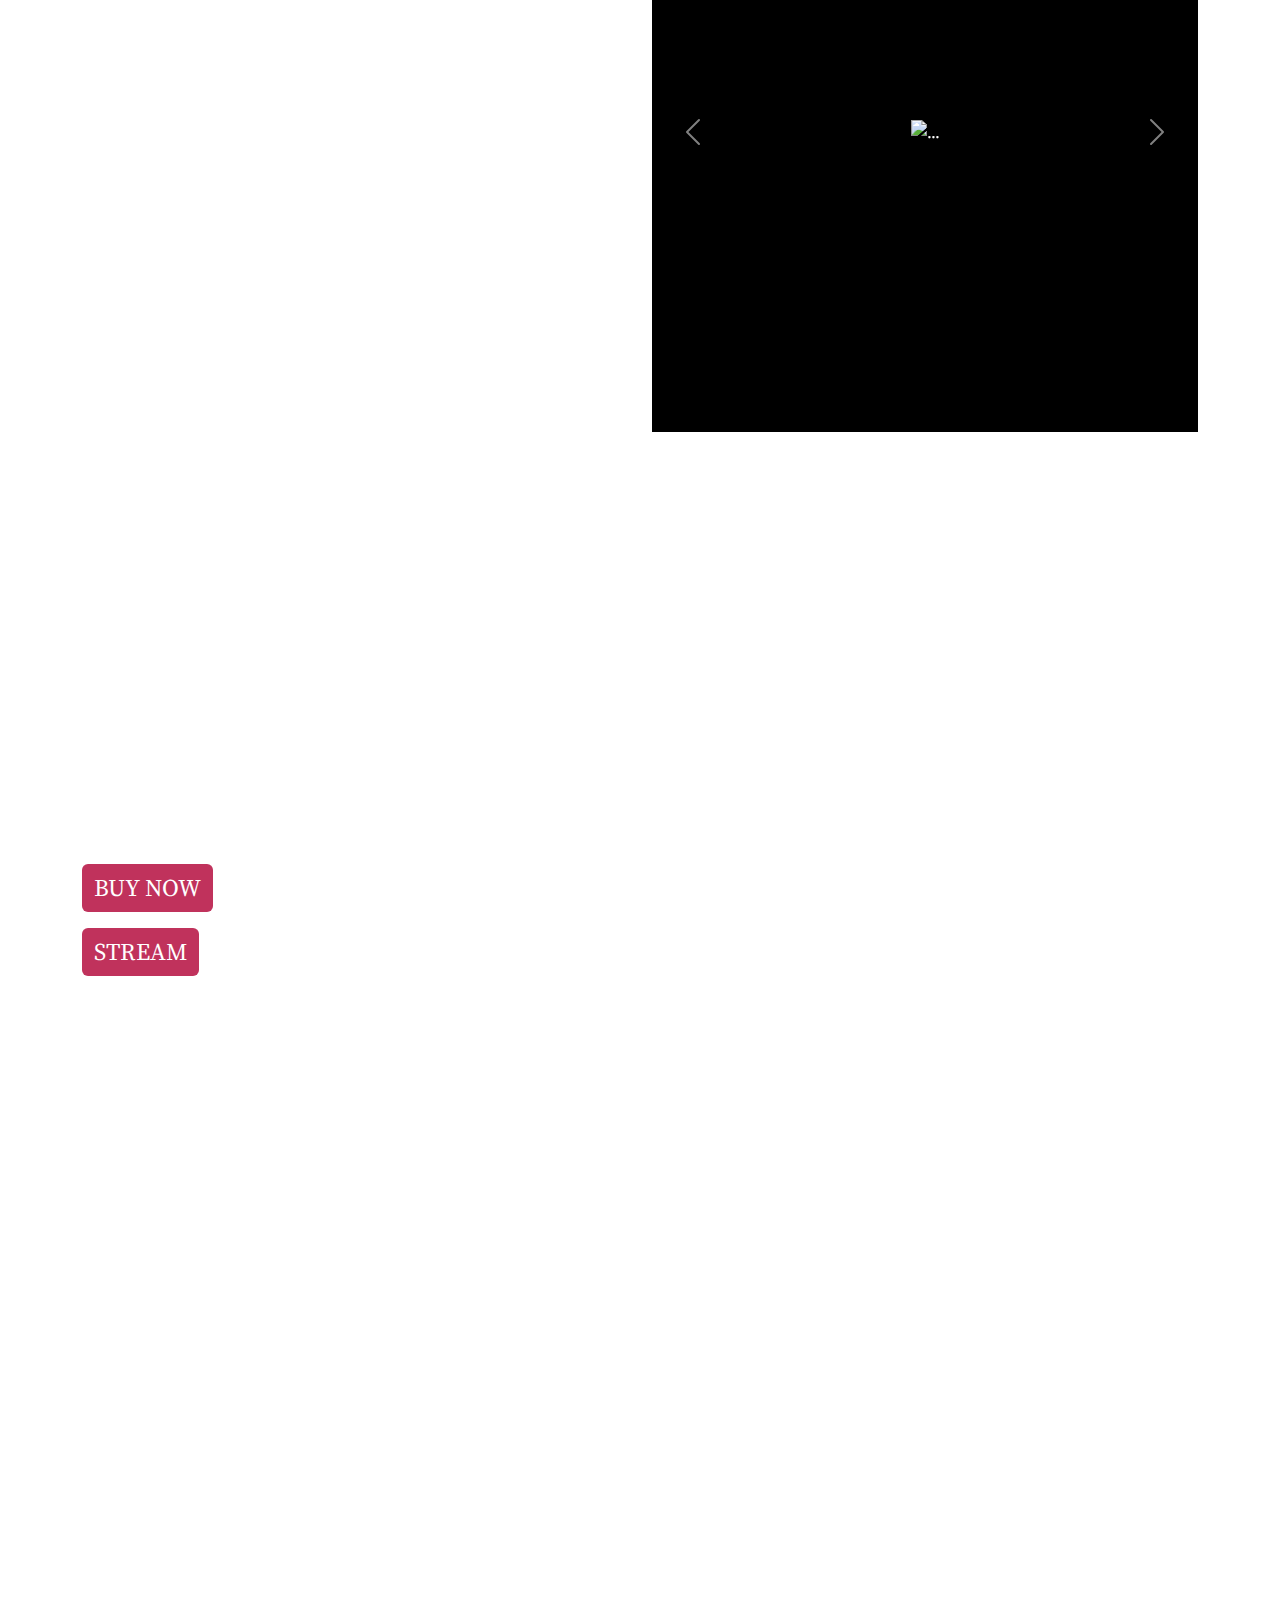
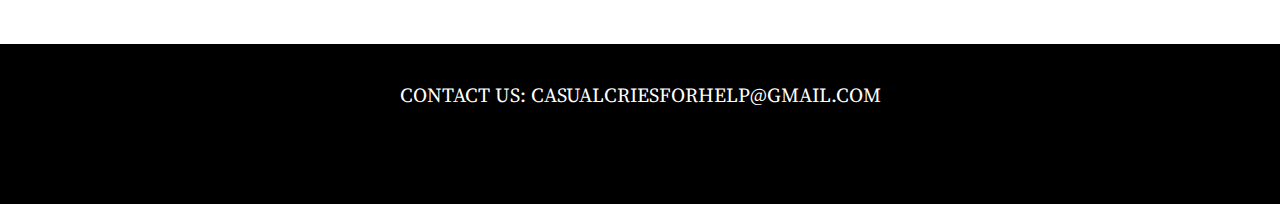
==== commit 9b418e04: "front page updates again" ====
--- a/index.html
+++ b/index.html
@@ -67,10 +67,12 @@
           <p class="fancy" style="text-align: center;">
             "Fun, Unique, and Spunky..."
           </p>
-          <img class="img-fluid rounded whiteShadow" src="https://drive.google.com/thumbnail?id=1NKYMQMh0eJDveakxjy_0-ZSVPxYsNBjl&sz=w2000" class="center-block align-top" style="padding-right: 0; padding-left: 0;" alt="">
-
-
-          <h4> Forged in the Halifax Open Mic and Karaoke scene, a group of misfit musicians were thrust together by circumstance and jammed live on stage.  </h4>
+          <p style="padding: 3rem;">
+            <img class="img-fluid rounded whiteShadow" src="https://drive.google.com/thumbnail?id=1NKYMQMh0eJDveakxjy_0-ZSVPxYsNBjl&sz=w2000" class="center-block align-top" style="padding-right: 0; padding-left: 0;" alt="">
+          </p>
+
+
+          <h4 style="text-align: center;"> Forged in the Halifax Open Mic and Karaoke scene, a group of misfit musicians were thrust together by circumstance and jammed live on stage.  </h4>
 
           <p class="medText">
             Realizing they had something special, they decided to form a killer sounding pop band straight out of the early 2000s with
@@ -103,7 +105,7 @@
           </div>
 
           <div class="col-md-6">
-            <img class="img-fluid rounded whiteShadow" src="https://drive.google.com/thumbnail?id=19oTtOebJJZRL-2LbgH3sCmTHk0xx2z2G&sz=w1000" class="center-block align-top" alt="">
+            <img class="img-fluid rounded whiteShadow" src="https://drive.google.com/thumbnail?id=1GSY60IWTt5H_X7k1MzVQdt0qB_4KPvZT&sz=w1000" class="center-block align-top" alt="">
           </div>
 
         </div>
@@ -112,73 +114,60 @@
       <!--Selected Performances-->
       <div class="container-md performances">
         <div class="row">
-          
-
-            <iframe class="col spotifyplayer" style="border-radius:12px" src="https://open.spotify.com/embed/artist/1FvlDS3ITaoShP6rof0qZc?utm_source=generator&theme=0" width="100%" height="500px" frameBorder="0" allowfullscreen="" allow="autoplay; clipboard-write; encrypted-media; fullscreen; picture-in-picture" loading="lazy">
+            <iframe class="col spotifyplayer" style="border-radius:12px" src="https://open.spotify.com/embed/artist/1FvlDS3ITaoShP6rof0qZc?utm_source=generator&theme=0" width="100%" height="625px" frameBorder="0" allowfullscreen="" allow="autoplay; clipboard-write; encrypted-media; fullscreen; picture-in-picture" loading="lazy">
             </iframe>
           <div class="col">
-            <ul class="noBullet">
-              <li><h4><u>SELECTED PERFORMANCE CREDITS</u></h4></li>
-              <li>
-                <b>ANSMA Canada Day Concert<b></br>
-                Ferry Terminal Park -July 1st, 2024
-              </li>
-              <li></br></li>
-              <li>
-                <b>East Coast Music Awards 2024<b></br>
-                Upstreet Craft Brewery + Songs and Stories at the Delta Lobby
-              </li>
-              <li></br></li>
-              <li>
-                <b>NOVA SCOTIA MUSIC WEEK 2023<b></br>
-                Haley's Lounge - Nov 4, 2023
-              </li>
-              <li></br></li>
-              <li>
-                <b>25th ANSMA AWARDS SHOW<b></br>
-                Lighthouse Arts Centre - Oct 2023
-              </li>
-              <li></br></li>
-              <li>
-                <b>FUN-TIME SNACK EP Release Party<b></br>
-                Loose Cannon - Jan 2023
-              </li>
-              <li></br></li>
-              <li>
-                <b>NOVA SCOTIA MUSIC WEEK 2022<b></br>
-                Daniel’s Alehouse - Nov 4, 2022
-              </li>
-              <li></br></li>
-              <li>
-                <b>BLUEBERRY JAM 2022<b></br>
-                Blue Belle Farm - August 2022
-              </li>
-              <li></br></li>
-              <li>
-                <b>SUNSHINE FESTIVAL<b></br>
-                  Alderney Landing - June 25, 2022
-              </li>
-              <li></br></li>
-              <li>
-                <b>ECMA’S BLACK VIBES<b></br>
-                Klub Khrome - March 2022
-              </li>
-              <li></br></li>
-              <li>
-                <b>GOOD VIBES ONLY EP Release Party<b></br>
-                The Carleton - Oct 2, 2020
-              </li>
-              <li></br></li>
-              <li>
-                <b>The Road To Indie Week<b></br>
-                Sniggly Wiggly’s - August 10, 2018
-              </li>
-              <li></br></li>
-              <li>
-                <b>Sean Kingston - Made in Jamaica Tour <b></br>
-                The Marquee - December 16, 2017
-              </li>
-            </ul>
+              <div id="carouselP" class="carousel slide" data-bs-ride="carousel">
+                <div class="carousel-inner">
+                  <div class="carousel-item perf active">
+                    <img src="https://drive.google.com/thumbnail?id=1pjtXTXPLrpw_L_iHS7eL2gnWqGGdznAS&sz=w1000" class="caroImg" alt="...">
+                  </div>
+                  <div class="carousel-item perf">
+                    <img src="https://drive.google.com/thumbnail?id=1km4V1EIwi2hkWA4B9QoP6AuREzHLGvAJ&sz=w1000" class="caroImg" alt="...">
+                  </div>
+                  <div class="carousel-item perf">
+                    <img src="https://drive.google.com/thumbnail?id=1KoreWyjQbKbITRaX9UTSDO58oiFk8Yik&sz=w1000" class="caroImg" alt="...">
+                  </div>
+                  <div class="carousel-item perf">
+                    <img src="https://drive.google.com/thumbnail?id=1B80yp5MNhMGJbZB8E0Rfes2IDXfgKFpI&sz=w1000" class="caroImg" alt="...">
+                  </div>
+                  <div class="carousel-item perf">
+                    <img src="https://drive.google.com/thumbnail?id=12u2vMEnNPJAmmWVISzD8vyhFW-Co0ilP&sz=w1000" class="caroImg" alt="...">
+                  </div>
+                  <div class="carousel-item perf">
+                    <img src="https://drive.google.com/thumbnail?id=13R__lTPuNtCVp8En4UuQjRjC1MZTmrC8&sz=w1000" class="caroImg" alt="...">
+                  </div>
+                  <div class="carousel-item perf">
+                    <img src="https://drive.google.com/thumbnail?id=1CUU3lavAeaJRpu4u2V_VpaIv9P34Fyzk&sz=w1000" class="caroImg" alt="...">
+                  </div>
+                  <div class="carousel-item perf">
+                    <img src="https://drive.google.com/thumbnail?id=1swISEvv3dSzOirJRL5bqTdRSoLv9tzi0&sz=w1000" class="caroImg" alt="...">
+                  </div>
+                  <div class="carousel-item perf">
+                    <img src="https://drive.google.com/thumbnail?id=1oc1ttDUFe5Ws0D2Zvf5z8pE8f9ZrHD9K&sz=w1000" class="caroImg" alt="...">
+                  </div>
+                  <div class="carousel-item perf">
+                    <img src="https://drive.google.com/thumbnail?id=11ZKD6wrADJwYZn9uNFs12QhPFZVe3bof&sz=w1000" class="caroImg" alt="...">
+                  </div>
+                  <div class="carousel-item perf">
+                    <img src="https://drive.google.com/thumbnail?id=17fM-AKivWruXfxnQwNdjtMUv_lMm1MH-&sz=w1000" class="caroImg" alt="...">
+                  </div>
+                  <div class="carousel-item perf">
+                    <img src="https://drive.google.com/thumbnail?id=1sDfsQUvMJgbJ7SS75O70q4qV-r4yTZ6d&sz=w1000" class="caroImg" alt="...">
+                  </div>
+                  <div class="carousel-item perf">
+                    <img src="https://drive.google.com/thumbnail?id=1rs82P5k637C7LEubcXMRQST5GWi3ITOp&sz=w1000" class="caroImg" alt="...">
+                  </div>
+                <button class="carousel-control-prev" type="button" data-bs-target="#carouselP" data-bs-slide="prev">
+                  <span class="carousel-control-prev-icon" aria-hidden="true"></span>
+                  <span class="visually-hidden">Previous</span>
+                </button>
+                <button class="carousel-control-next" type="button" data-bs-target="#carouselP" data-bs-slide="next">
+                  <span class="carousel-control-next-icon" aria-hidden="true"></span>
+                  <span class="visually-hidden">Next</span>
+                </button>
+              </div>
+          </div>
           </div>
         </div>
       </div>
@@ -189,6 +178,8 @@
               <p>OUR DEBUT ALBUM</p>
               <h1 class="display-4">Been a Mess /</h1>
               <h1 class="display-4"> Still a Mess</h1>
+              <p>AVAILABLE ON ALL STREAMING PLATFORMS</p>
+
               <p><a class="btn btn-primary" type="button" value="PRE-SAVE NOW" href="https://casualcriesforhelp.bandcamp.com/album/been-a-mess-still-a-mess">BUY NOW</a></p>
               <a class="btn btn-primary" type="button" value="STREAM NOW" href="albumLanding.html">STREAM</a>
   
--- a/style.css
+++ b/style.css
@@ -113,6 +113,10 @@
     width:100%
 }
 
+.carousel-item.perf {
+    height:600px;
+    width:100%
+}
 
 .carousel-item-next, .carousel-item-prev, .carousel-item.active {
     display: flex;
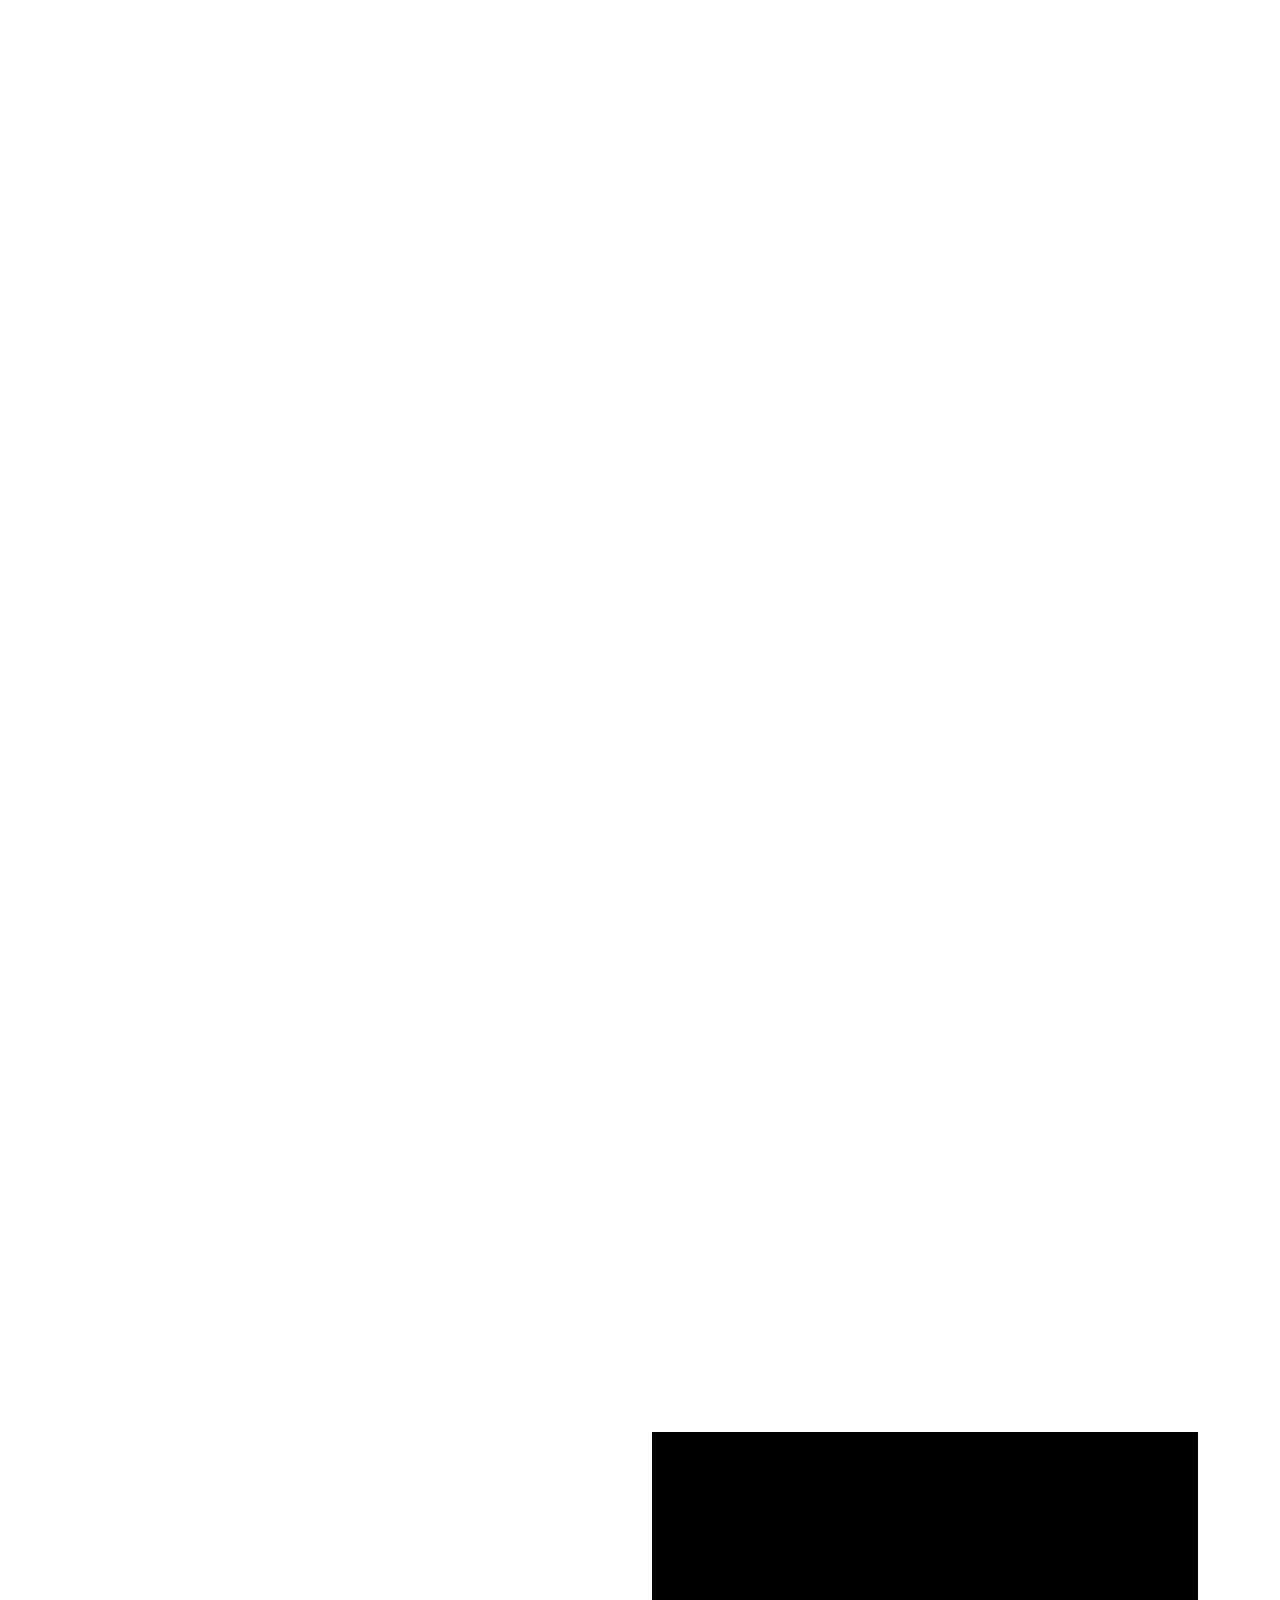
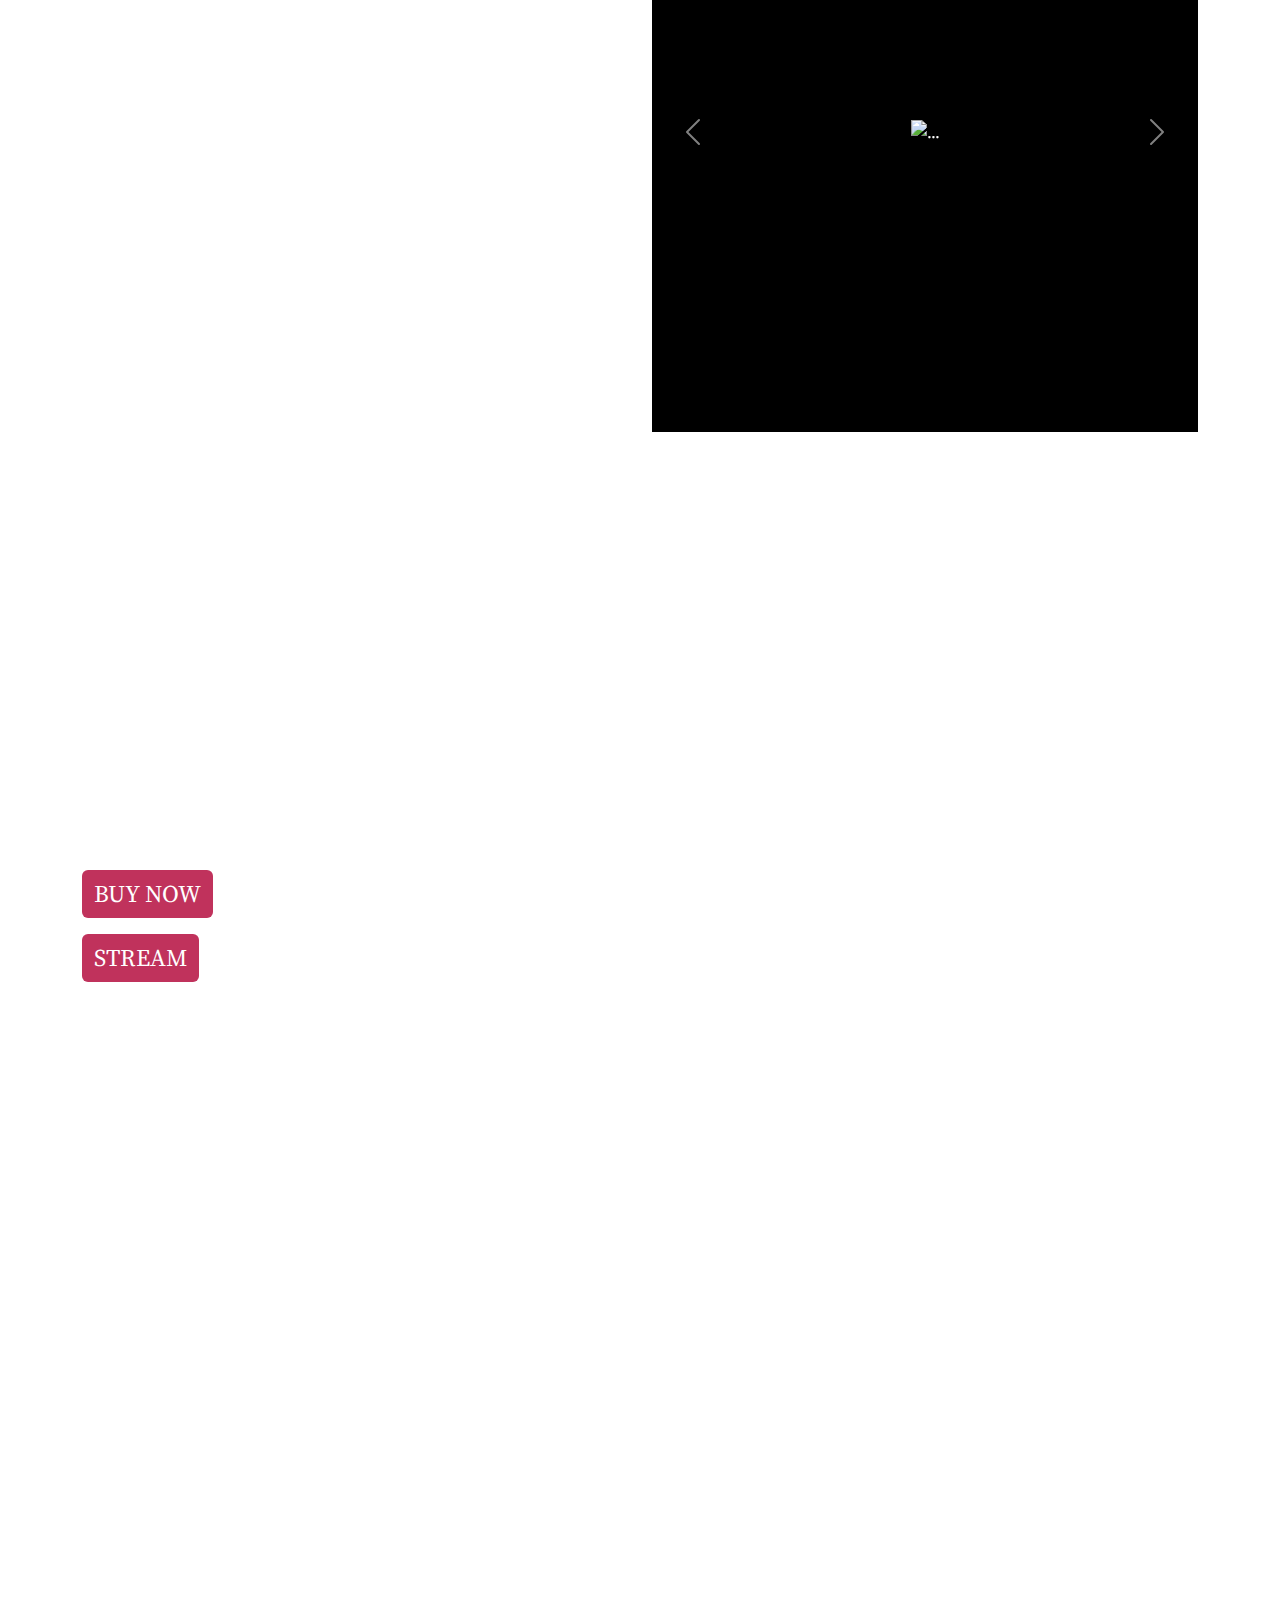
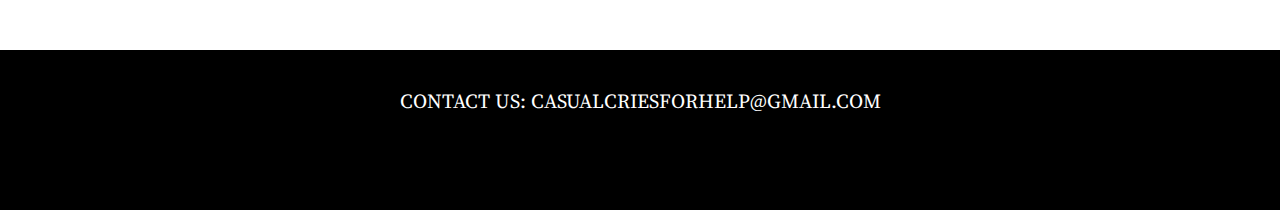
==== commit 6d1d4110: "fixed col sizing on main page" ====
--- a/index.html
+++ b/index.html
@@ -114,9 +114,11 @@
       <!--Selected Performances-->
       <div class="container-md performances">
         <div class="row">
-            <iframe class="col spotifyplayer" style="border-radius:12px" src="https://open.spotify.com/embed/artist/1FvlDS3ITaoShP6rof0qZc?utm_source=generator&theme=0" width="100%" height="625px" frameBorder="0" allowfullscreen="" allow="autoplay; clipboard-write; encrypted-media; fullscreen; picture-in-picture" loading="lazy">
+          <div class="col-md-6">
+            <iframe class="col spotifyplayer" style="border-radius:12px" src="https://open.spotify.com/embed/artist/1FvlDS3ITaoShP6rof0qZc?utm_source=generator&theme=0" width="100%" height="625px" frameBorder="0" allowfullscreen="" allow="autoplay; clipboard-write; encrypted-media; fullscreen; picture-in-picture" loading="lazy"></iframe>
             </iframe>
-          <div class="col">
+          </div>
+          <div class="col-md-6">
               <div id="carouselP" class="carousel slide" data-bs-ride="carousel">
                 <div class="carousel-inner">
                   <div class="carousel-item perf active">
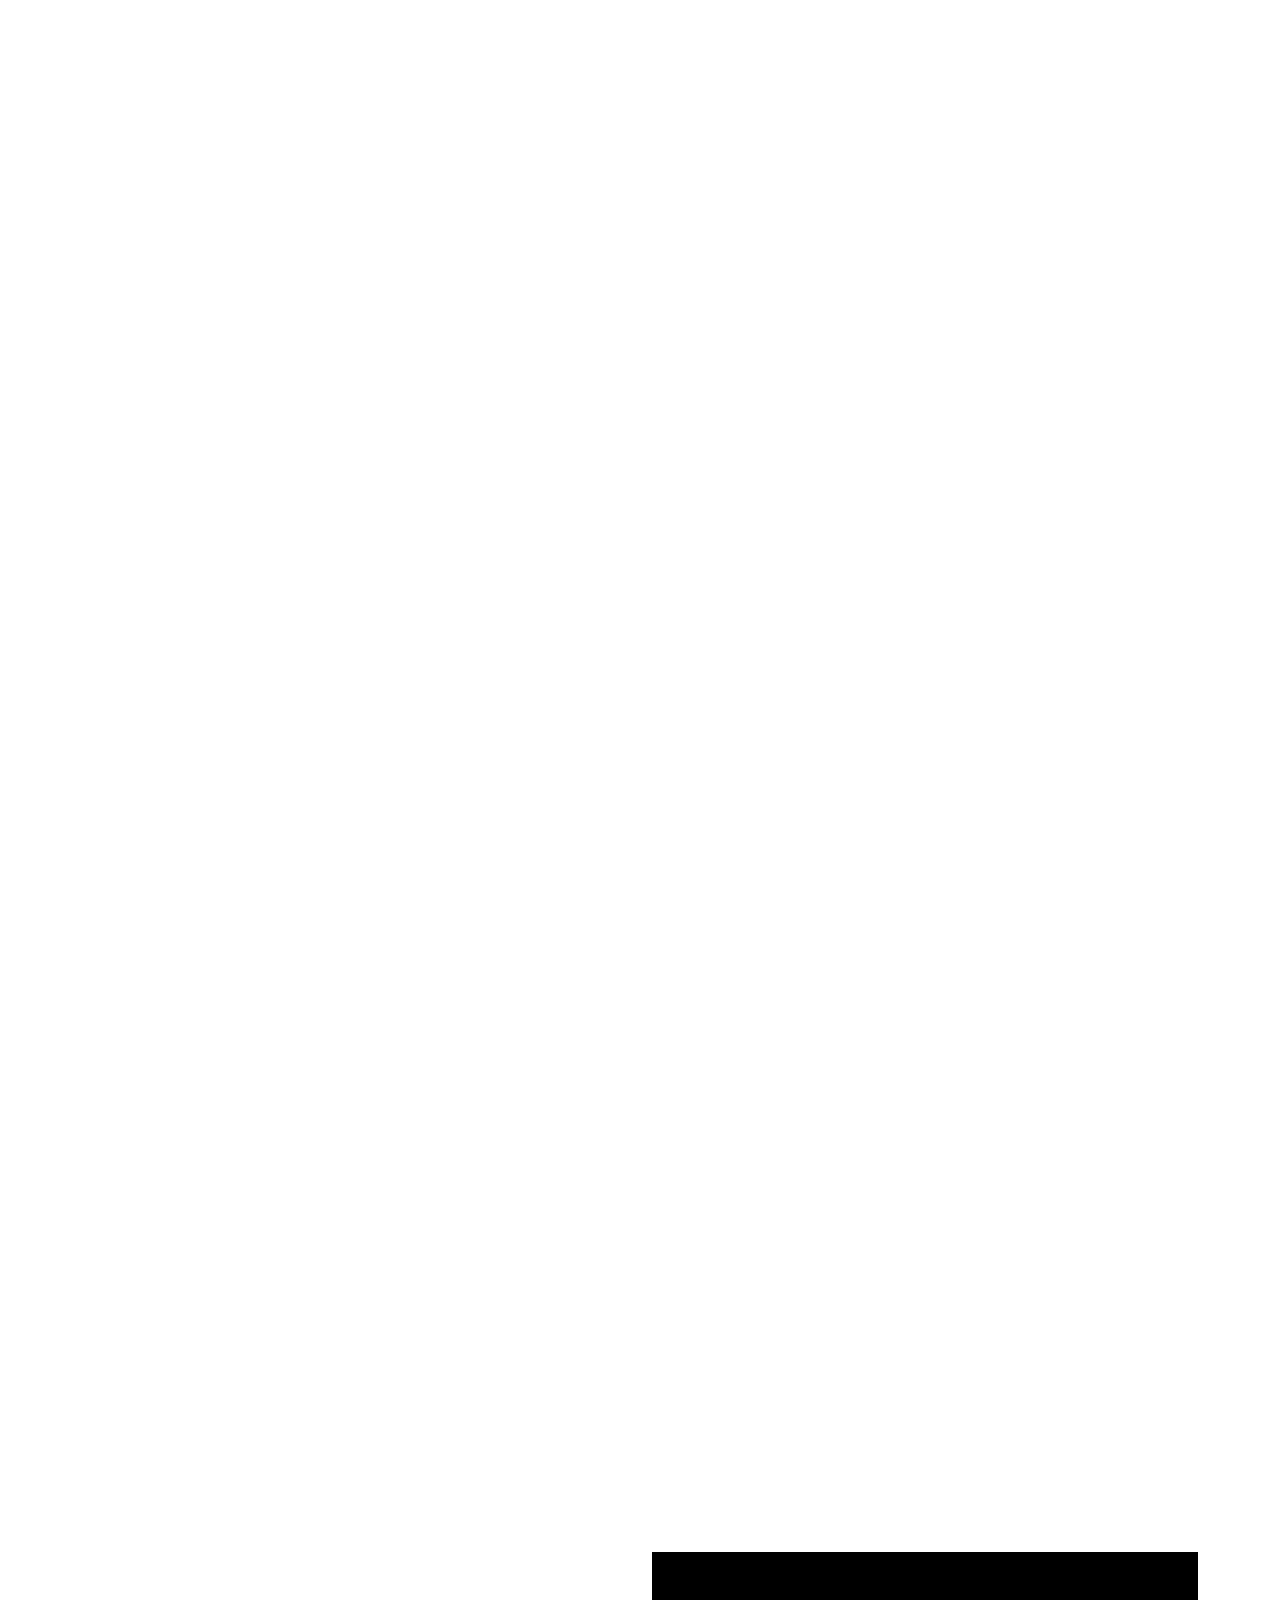
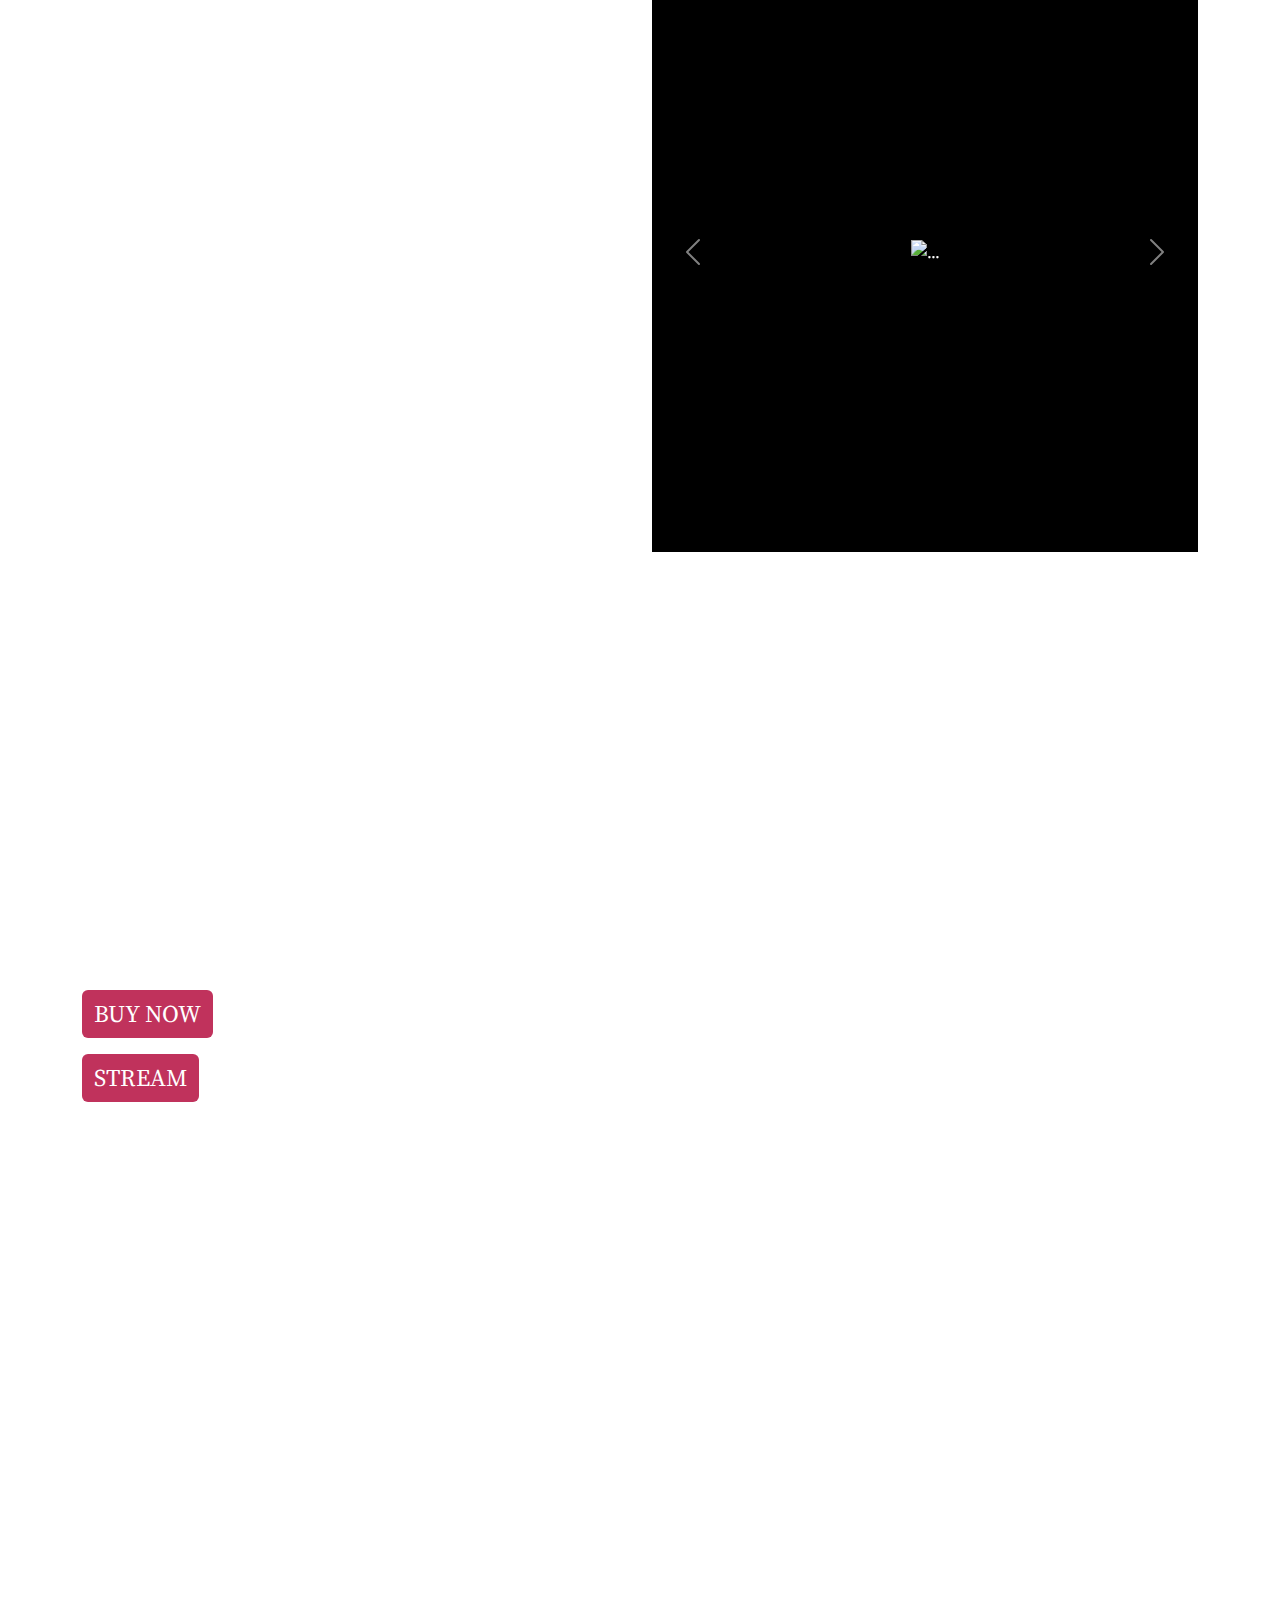
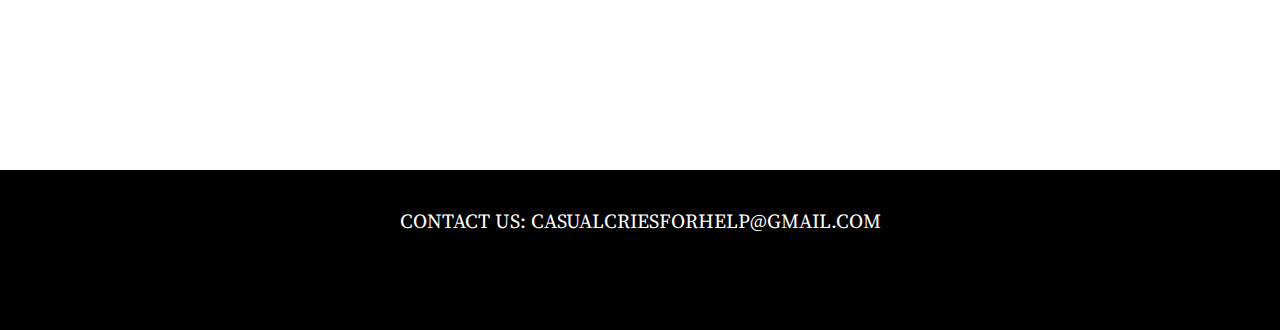
==== commit 37060b7d: "indigogo linik" ====
--- a/index.html
+++ b/index.html
@@ -61,13 +61,12 @@
 
       <!--Page Content-->
 
-
       <!--Press Bio-->
       <div class="container-md bio pressBio">
           <p class="fancy" style="text-align: center;">
             "Fun, Unique, and Spunky..."
           </p>
-          <p style="padding: 3rem;">
+          <p style="padding: 1rem;">
             <img class="img-fluid rounded whiteShadow" src="https://drive.google.com/thumbnail?id=1NKYMQMh0eJDveakxjy_0-ZSVPxYsNBjl&sz=w2000" class="center-block align-top" style="padding-right: 0; padding-left: 0;" alt="">
           </p>
 
@@ -109,6 +108,14 @@
           </div>
 
         </div>
+      </div>
+
+      <div class="container-md bio pressBio">
+        <p>
+          <a href="https://igg.me/at/ccfhtour/x#/faq" target="_blank">
+            <img class="img-fluid rounded whiteShadow" src="https://drive.google.com/thumbnail?id=16ZE5BUYEWmbZk5wFfOgX5fkia2sbimwt&sz=w1000" class="center-block align-top" alt="">
+          </a>
+        </p>
       </div>
 
       <!--Selected Performances-->
